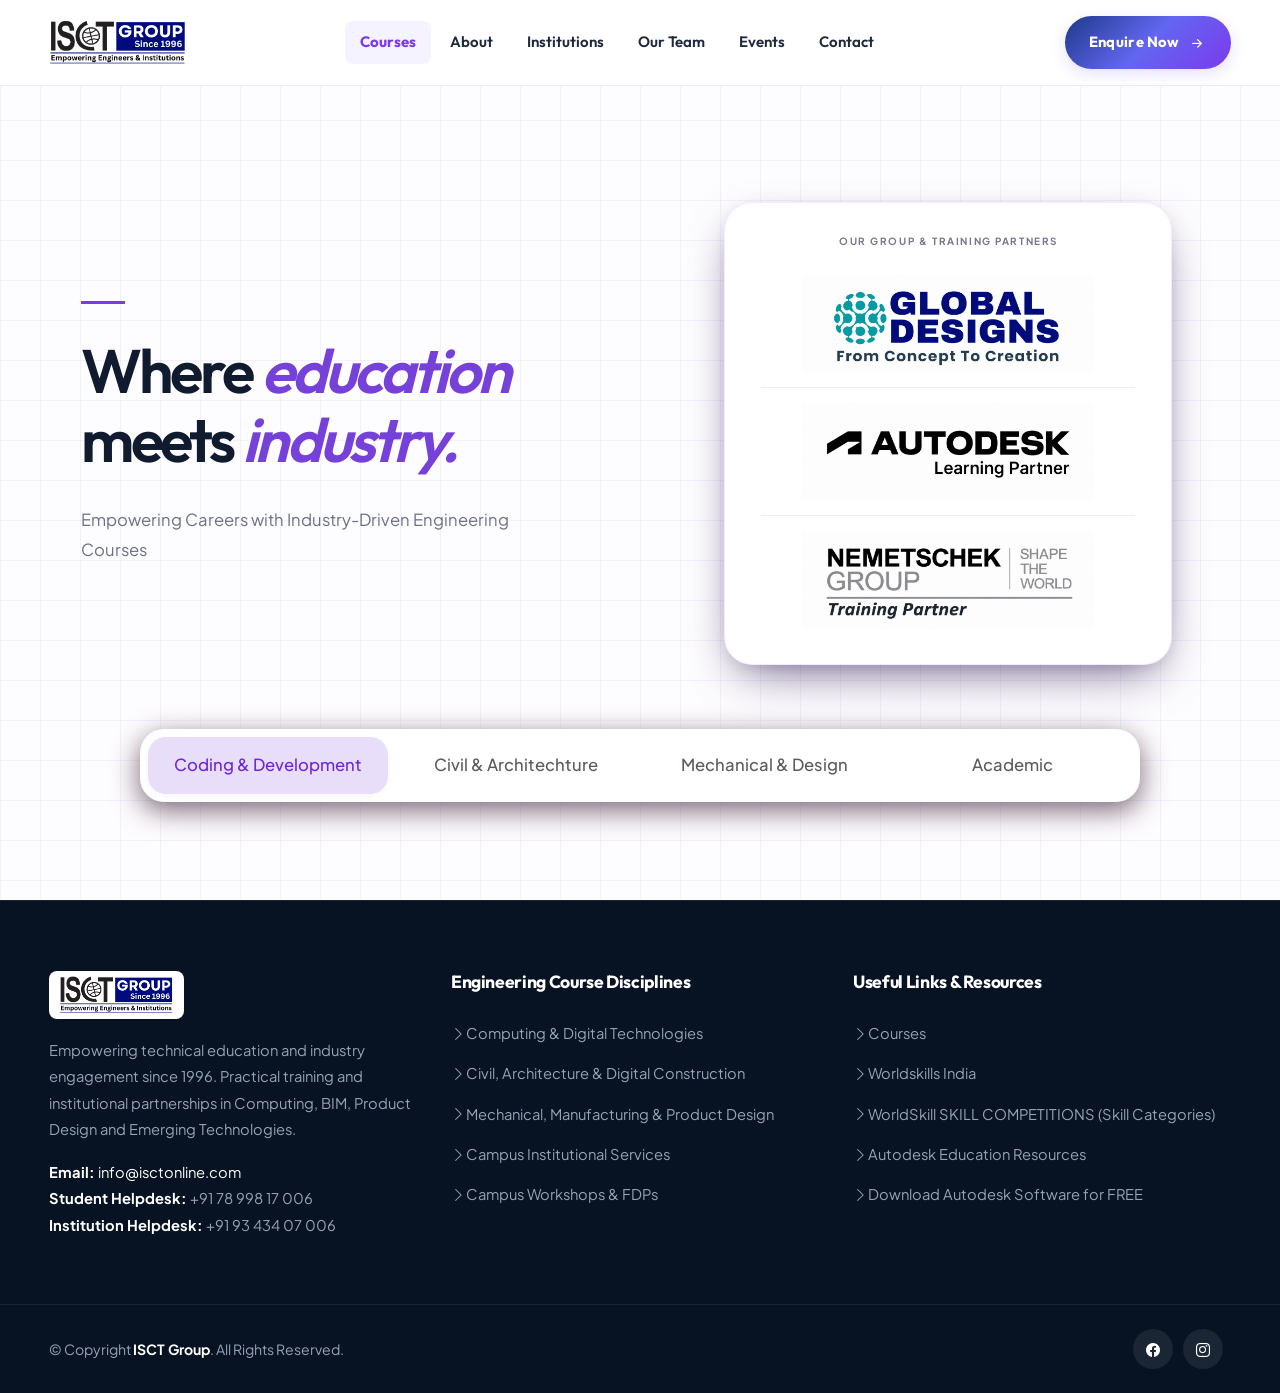
==== index.html @ 2b762a3f "Upload local ISCT website" ====
<!DOCTYPE html>
<html lang="en">
<head>
  <meta charset="utf-8">
  <meta name="viewport" content="width=device-width, initial-scale=1.0">
  <title>Engineering Courses &amp; Technical Training | ISCT Group</title>
  <link rel="canonical" href="https://www.isctonline.com/courses.html">
  <meta http-equiv="refresh" content="0; url=courses.html">
  <script>
    window.location.replace('courses.html' + window.location.search + window.location.hash);
  </script>
</head>
<body>
  <p><a href="courses.html">Continue to ISCT Group Courses</a></p>
</body>
</html>
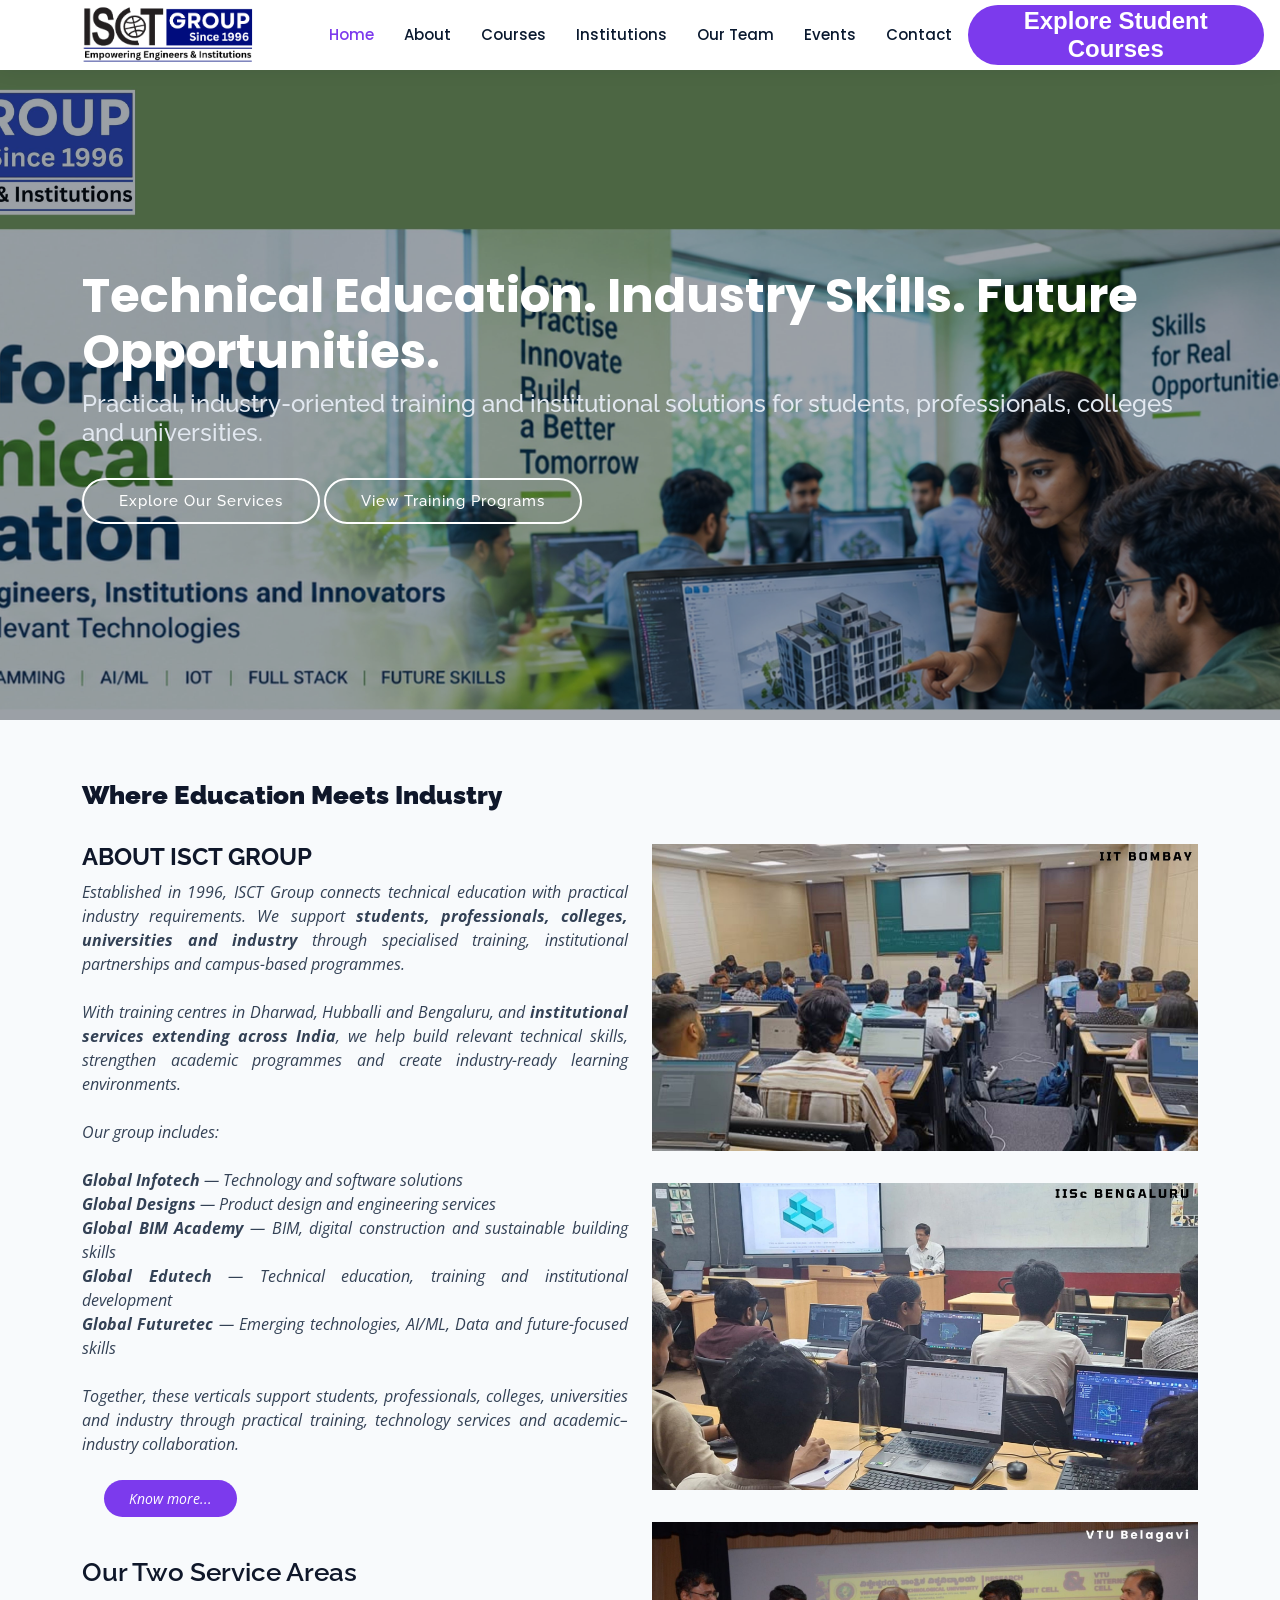
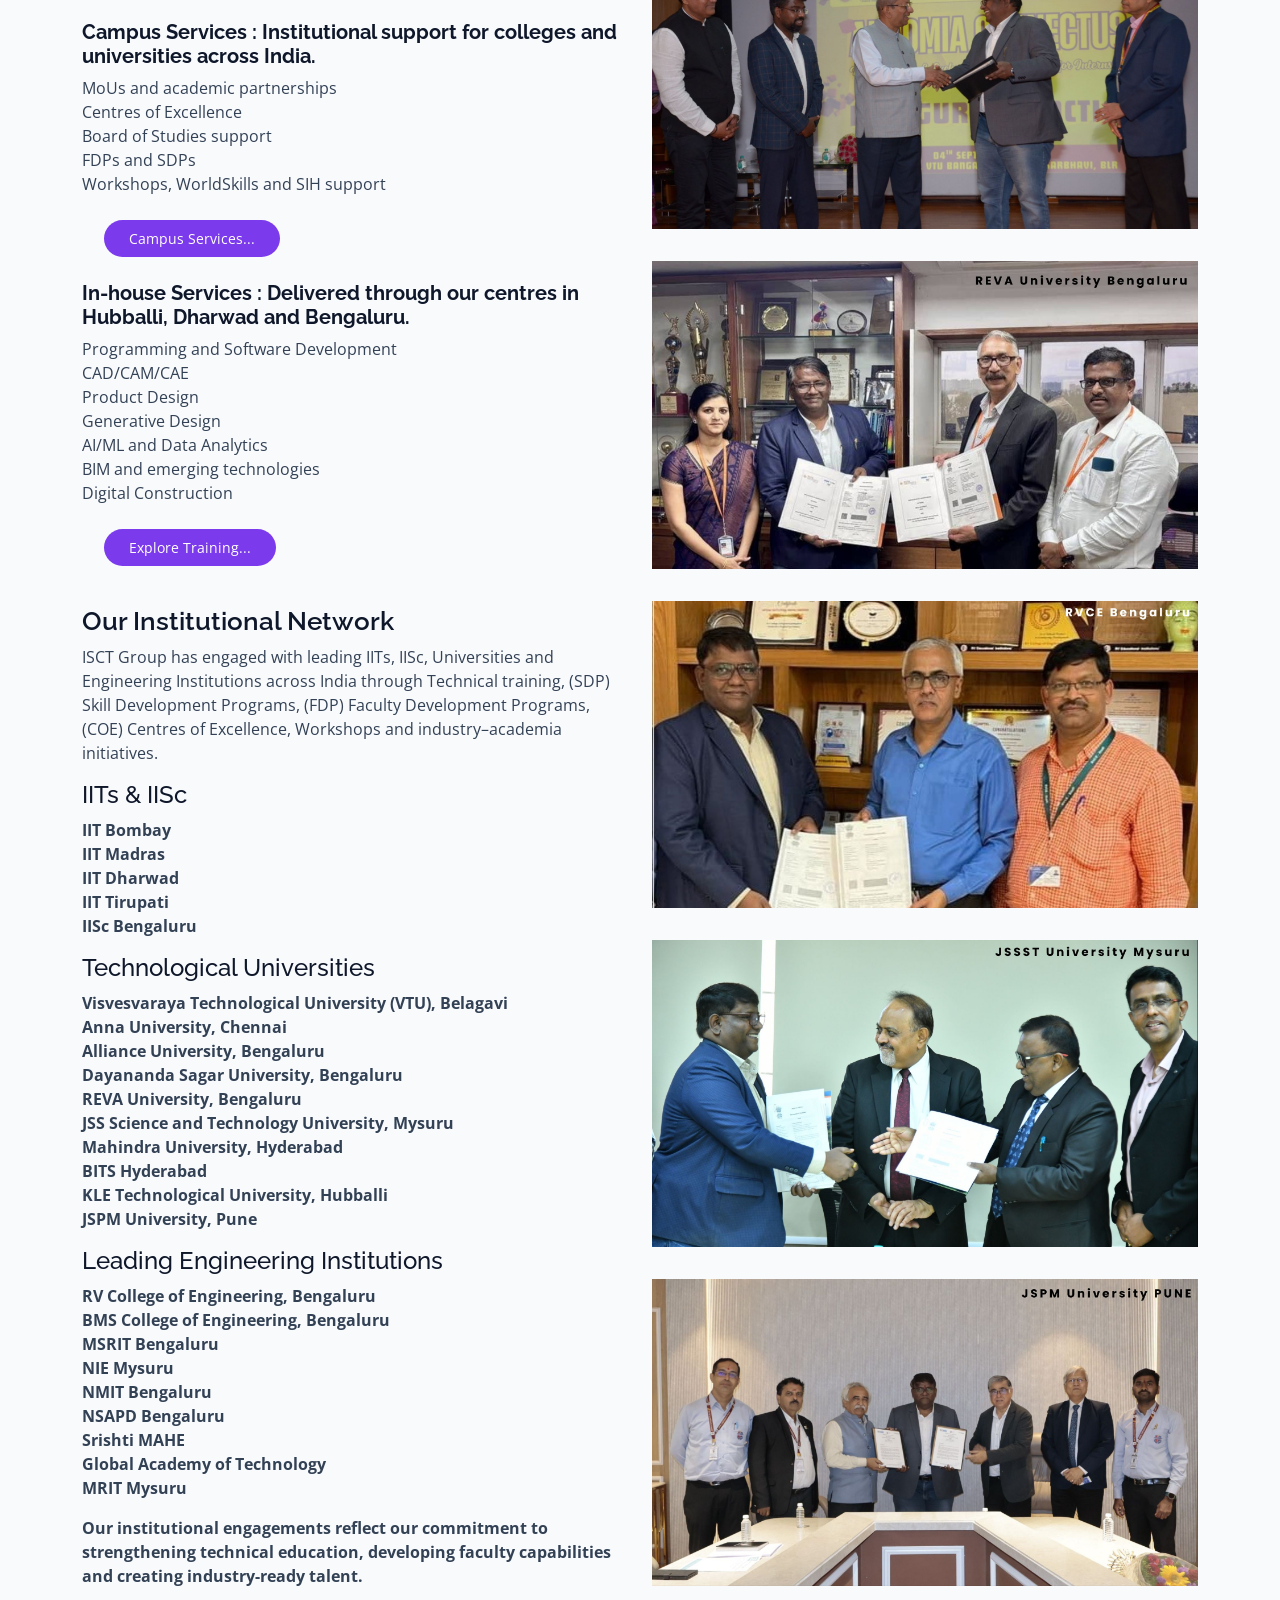
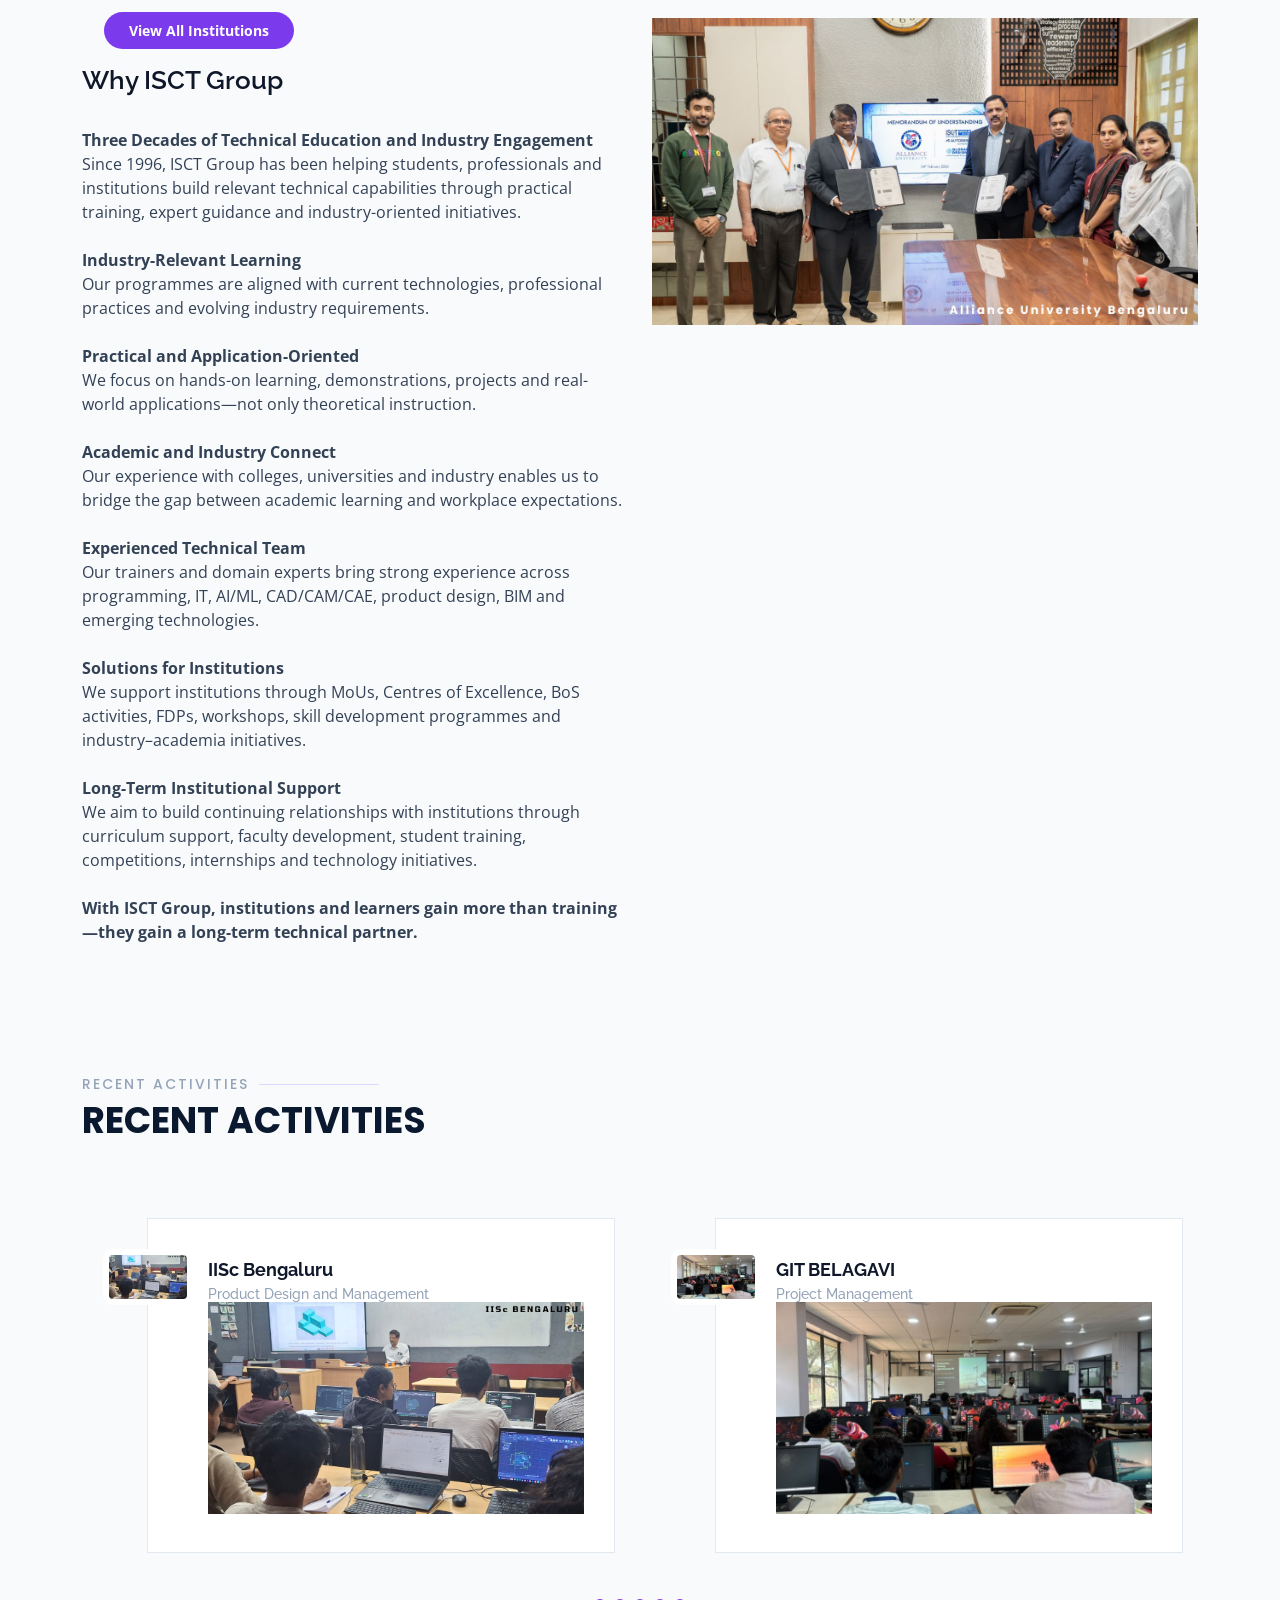
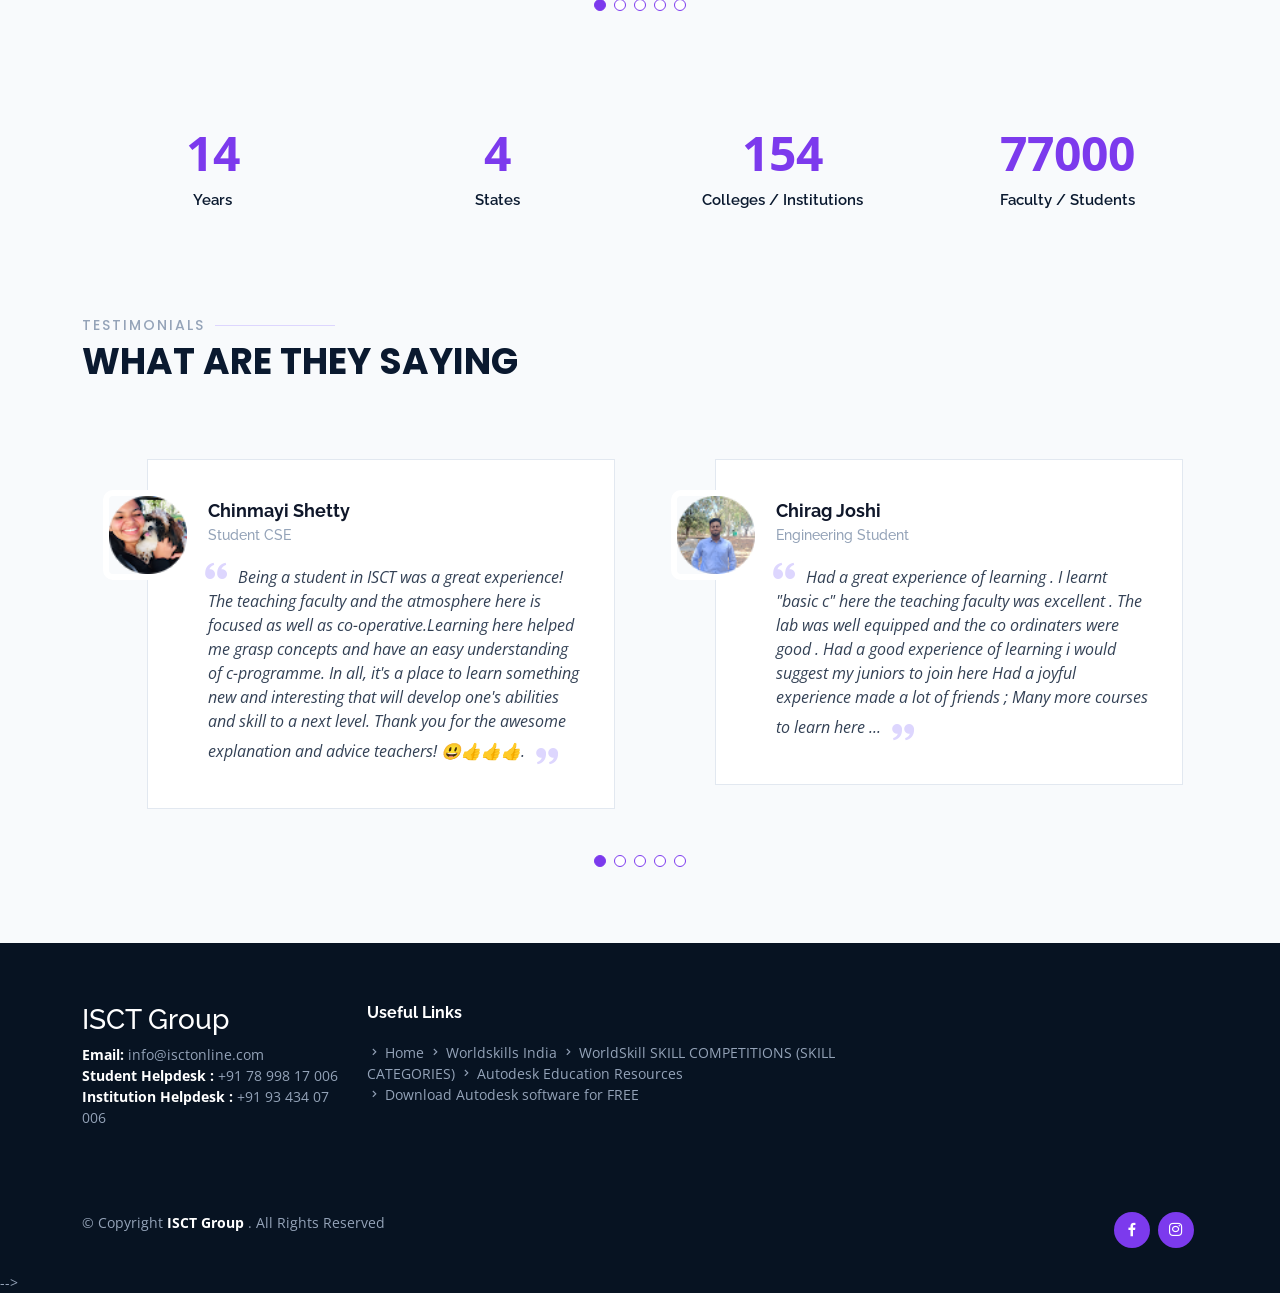
==== commit 6fb23f49: "Replace website with updated public_html contents" ====
--- a/index.html
+++ b/index.html
@@ -1,16 +1,635 @@
-<!DOCTYPE html>
-<html lang="en">
-<head>
-  <meta charset="utf-8">
-  <meta name="viewport" content="width=device-width, initial-scale=1.0">
-  <title>Engineering Courses &amp; Technical Training | ISCT Group</title>
-  <link rel="canonical" href="https://www.isctonline.com/courses.html">
-  <meta http-equiv="refresh" content="0; url=courses.html">
-  <script>
-    window.location.replace('courses.html' + window.location.search + window.location.hash);
-  </script>
-</head>
-<body>
-  <p><a href="courses.html">Continue to ISCT Group Courses</a></p>
-</body>
-</html>
+<!DOCTYPE html>
+<html lang="en">
+
+<head>
+  <meta charset="utf-8">
+  <meta content="width=device-width, initial-scale=1.0" name="viewport">
+
+<title>ISCT Group | Engineering Education, Training & Technology Since 1996</title>
+
+<meta name="description" content="ISCT Group, established in 1996, provides industry-oriented engineering education, technical training and institutional programs in Computing, BIM, Digital Construction, Product Design, Manufacturing and emerging technologies.">
+
+<meta name="keywords" content="ISCT Group, ISCT, engineering training, engineering education, technical training, engineering courses, professional training, CSE courses, programming courses, data analytics courses, civil engineering courses, BIM training, Revit training, digital construction, mechanical engineering courses, CAD training, product design, manufacturing, Autodesk training, AutoCAD training,C Programming training, C++ Training, Java training,AI/ML Training, Data Analytics training,Autodesk Autharised Training Center, Autodesk ATC, Autodesk AAP, Fusion training, engineering software training, faculty development, engineering college training, skill development, Centre of Excellence, academic industry collaboration">
+
+<meta name="author" content="ISCT Group">
+
+<meta name="robots" content="index, follow">
+
+<meta name="viewport" content="width=device-width, initial-scale=1.0">
+
+<link rel="canonical" href="https://www.isctonline.com/">
+
+<!-- Open Graph -->
+<meta property="og:title" content="ISCT Group | Engineering Education, Training & Technology Since 1996">
+
+<meta property="og:description" content="Industry-oriented engineering education, technical training and institutional programs connecting education, technology and industry since 1996.">
+
+<meta property="og:type" content="website">
+
+<meta property="og:url" content="https://www.isctonline.com/">
+
+<meta property="og:site_name" content="ISCT Group">
+
+<meta property="og:image" content="https://www.isctonline.com/images/og-image.jpg">
+
+<!-- Twitter -->
+<meta name="twitter:card" content="summary_large_image">
+
+<meta name="twitter:title" content="ISCT Group | Engineering Education, Training & Technology Since 1996">
+
+<meta name="twitter:description" content="Engineering education, technical training and institutional programs in Computing, BIM, Digital Construction, Product Design, Manufacturing and emerging technologies.">
+
+<meta name="twitter:image" content="https://www.isctonline.com/images/og-image.jpg">
+
+   <!-- Favicons -->
+  <link href="assets/img/favicon.png" rel="icon">
+  <link href="assets/img/apple-touch-icon.png" rel="apple-touch-icon">
+
+  <!-- Google Fonts -->
+  <link href="https://fonts.googleapis.com/css?family=Open+Sans:300,300i,400,400i,600,600i,700,700i|Raleway:300,300i,400,400i,500,500i,600,600i,700,700i|Poppins:300,300i,400,400i,500,500i,600,600i,700,700i" rel="stylesheet">
+
+  <!-- Vendor CSS Files -->
+  <link href="assets/vendor/animate.css/animate.min.css" rel="stylesheet">
+  <link href="assets/vendor/aos/aos.css" rel="stylesheet">
+  <link href="assets/vendor/bootstrap/css/bootstrap.min.css" rel="stylesheet">
+  <link href="assets/vendor/bootstrap-icons/bootstrap-icons.css" rel="stylesheet">
+  <link href="assets/vendor/boxicons/css/boxicons.min.css" rel="stylesheet">
+  <link href="assets/vendor/remixicon/remixicon.css" rel="stylesheet">
+  <link href="assets/vendor/swiper/swiper-bundle.min.css" rel="stylesheet">
+
+  <!-- Template Main CSS File -->
+  <link href="assets/css/style.css" rel="stylesheet">
+
+  <!-- =======================================================
+  * Template Name: Mentor
+  * Updated: May 30 2023 with Bootstrap v5.3.0
+  * Template URL: https://bootstrapmade.com/mentor-free-education-bootstrap-theme/
+  * Author: BootstrapMade.com
+  * License: https://bootstrapmade.com/license/
+  ======================================================== -->
+</head>
+
+<body>
+
+  <!-- ======= Header ======= -->
+  <header id="header" class="fixed-top">
+    <div class="container d-flex align-items-center">
+
+      <!-- <h1 class="logo me-auto"><a href="index.html">ISCT Group </a></h1> -->
+      <!-- Uncomment below if you prefer to use an image logo -->
+      <a href="index.html" class="logo me-auto"> <img src="assets/img/logo.png" alt="" class="img-fluid"></a>
+
+      <nav id="navbar" class="navbar order-last order-lg-0">
+        <ul>
+          <li><a class="active" href="index.html">Home</a></li>
+          <li><a href="about.html">About</a></li>
+          <li><a href="courses.html">Courses</a></li>
+          <li><a href="institutes.html">Institutions</a></li>
+          <li><a href="trainers.html">Our Team</a></li>
+          <li><a href="events.html">Events</a></li>
+      <!--      <li><a href="pricing.html">Pricing</a></li>
+
+          <li class="dropdown"><a href="#"><span>Drop Down</span> <i class="bi bi-chevron-down"></i></a>
+            <ul>
+            <li><a href="#">Drop Down 1</a></li>
+              <li class="dropdown"><a href="#"><span>Deep Drop Down</span> <i class="bi bi-chevron-right"></i></a>
+                <ul>
+                  <li><a href="#">Deep Drop Down 1</a></li>
+                  <li><a href="#">Deep Drop Down 2</a></li>
+                  <li><a href="#">Deep Drop Down 3</a></li>
+                  <li><a href="#">Deep Drop Down 4</a></li>
+                  <li><a href="#">Deep Drop Down 5</a></li>
+                </ul>
+              </li>
+              <li><a href="#">Drop Down 2</a></li>
+              <li><a href="#">Drop Down 3</a></li>
+              <li><a href="#">Drop Down 4</a></li>
+            </ul>
+          </li> -->
+          <li><a href="contact.html">Contact</a></li>
+        </ul>
+        <i class="bi bi-list mobile-nav-toggle"></i>
+      </nav><!-- .navbar -->
+
+      <a href="courses.html" class="get-started-btn">Explore Student Courses</a>
+
+    </div>
+  </header><!-- End Header -->
+
+  <!-- ======= Hero Section ======= -->
+  <section id="hero" class="d-flex justify-content-center align-items-center">
+    <div class="container position-relative" data-aos="zoom-in" data-aos-delay="100">
+      <h1>Technical Education. Industry Skills. Future Opportunities.</h1>
+      <h2>Practical, industry-oriented training and institutional solutions for students, professionals, colleges and universities.
+ </h2>
+      <a href="about.html" class="btn-get-started">Explore Our Services</a>
+     <a href="courses.html" class="btn-get-started">View Training Programs</a>
+
+    </div>
+  </section><!-- End Hero -->
+
+  <main id="main">
+
+    <!-- ======= About Section ======= -->
+    <section id="about" class="about">
+      <div class="container" data-aos="fade-up">
+
+        <div class="row">
+          <div class="col-lg-6 order-1 order-lg-2" data-aos="fade-left" data-aos-delay="100">
+	  
+<h5 align=Center> </h5><br>
+<h5 align=Center> </h5><br>
+
+         <img src="assets/img/iitbombay.jpg" class="img-fluid" alt=""> 
+<h5 align=Center> </h5><br>
+  
+	    <img src="assets/img/iiscb.jpg" class="img-fluid" alt="">
+<h5 align=Center> </h5><br>
+          
+	 <img src="assets/img/vtu.jpg" class="img-fluid" alt="">
+  	<h5 align=Center></h5><br>
+	
+	    <img src="assets/img/reva.jpg" class="img-fluid" alt="">
+            <h5 align=Center> </h5> <br>
+
+	 <img src="assets/img/rvce.jpg" class="img-fluid" alt="">
+  	<h5 align=Center></h5><br>
+
+              <img src="assets/img/jssstu.jpg" class="img-fluid" alt="">
+  	<h5 align=Center></h5><br>
+	
+                  <img src="assets/img/jspm.jpg" class="img-fluid" alt="">
+	<h5 align=Center></h5><br>
+
+  	<img src="assets/img/alliance.jpg" class="img-fluid" alt="">
+  	<h5 align=Center></h5><br>	
+    
+	  </div>
+       
+          <div class="col-lg-6 pt-4 pt-lg-0 order-2 order-lg-1 content">
+           <h3><B>Where Education Meets Industry </h3><br>
+
+<h4>ABOUT ISCT GROUP 
+</B></h4>
+            <p class="fst-italic" align=justify>
+   
+          Established in 1996, ISCT Group connects technical education with practical industry requirements. We support <b>students, professionals, colleges, universities and industry</b> through specialised training, institutional partnerships and campus-based programmes. <br><br>
+
+With training centres in Dharwad, Hubballi and Bengaluru, and <b> institutional services extending across India</b>, we help build relevant technical skills, strengthen academic programmes and create industry-ready learning environments.<br><br>
+
+Our group includes: <br><br>
+<b>Global Infotech</b> — Technology and software solutions<br>
+<b>Global Designs</b> — Product design and engineering services<br>
+<b>Global BIM Academy</b> — BIM, digital construction and sustainable building skills<br>
+<b>Global Edutech</b> — Technical education, training and institutional development<br>
+<b>Global Futuretec</b> — Emerging technologies, AI/ML, Data and future-focused skills<br>
+<br>
+Together, these verticals support students, professionals, colleges, universities and industry through practical training, technology services and academic–industry collaboration.<br> <br>
+
+<a href="about.html" class="get-started-btn">Know more...</a>
+<br><br>
+            </p>
+
+<p align=justify>
+<h3>Our Two Service Areas </h3> 
+<br>
+<h5> <b> Campus Services : Institutional support for colleges and universities across India.
+</h5></b>
+
+MoUs and academic partnerships
+<br>
+Centres of Excellence
+<br>
+Board of Studies support
+<br>
+FDPs and SDPs
+<br>
+Workshops, WorldSkills and SIH support
+<br> <br>
+<a href="about.html" class="get-started-btn">Campus Services... </a>
+<br>
+<br>
+<h5><b> In-house Services : Delivered through our centres in Hubballi, Dharwad and Bengaluru.
+</h5> </b>
+
+Programming and Software Development
+<br>
+CAD/CAM/CAE
+<br>
+Product Design
+<br>
+Generative Design
+<br>
+AI/ML and Data Analytics
+<br>
+BIM and emerging technologies
+<br>
+Digital Construction
+<br><br>
+<a href="courses.html" class="get-started-btn">Explore Training... </a>
+</b>
+<br>
+<br>
+</p>
+<p>
+
+<h3>Our Institutional Network</h3>
+ISCT Group has engaged with leading IITs, IISc, Universities and Engineering Institutions across India through Technical training, (SDP) Skill Development Programs, (FDP) Faculty Development Programs, (COE) Centres of Excellence, Workshops and industry–academia initiatives.
+</p>
+
+<b>
+  <div class="icon-box mt-4 mt-xl-0">
+                    <h4>IITs & IISc</h4>
+                    <p>IIT Bombay <br>
+		IIT Madras<br>
+		IIT Dharwad<br>
+		IIT Tirupati<br>
+		IISc Bengaluru<br>
+	   </p>
+                 </div>
+  	              <div class="icon-box mt-4 mt-xl-0">
+                     <h4>Technological Universities</h4>
+                    <p>Visvesvaraya Technological University (VTU), Belagavi <br>
+		Anna University, Chennai<br>
+		Alliance University, Bengaluru<br>
+		Dayananda Sagar University, Bengaluru<br>
+		REVA University, Bengaluru<br>
+		JSS Science and Technology University, Mysuru<br>
+		Mahindra University, Hyderabad<br>
+		BITS Hyderabad<br>
+		KLE Technological University, Hubballi<br>
+		JSPM University, Pune
+		<br></p>
+                  </div>
+
+   	                  <div class="icon-box mt-4 mt-xl-0">
+                      <h4>Leading Engineering Institutions</h4>
+                    <p> RV College of Engineering, Bengaluru<br>
+		BMS College of Engineering, Bengaluru<br>
+		MSRIT  Bengaluru<br>
+
+		NIE Mysuru<br>
+		NMIT Bengaluru<br>
+		NSAPD Bengaluru <br>
+		Srishti MAHE         <br>
+		Global Academy of Technology <br>
+		MRIT Mysuru <br>
+		</p>
+
+	<p>Our institutional engagements reflect our commitment to strengthening technical education, developing faculty capabilities and creating industry-ready talent. <br><br>
+ <a href="institutes.html" class="get-started-btn">View All Institutions</a>
+            </div>
+</b>
+</p>
+
+<h3>Why ISCT Group</h3>
+<p>
+<br>
+ <b>Three Decades of Technical Education and Industry Engagement </b> <br>
+Since 1996, ISCT Group has been helping students, professionals and institutions build relevant technical capabilities through practical training, expert guidance and industry-oriented initiatives.<br>
+
+<b><br>
+Industry-Relevant Learning<br>
+</b>
+Our programmes are aligned with current technologies, professional practices and evolving industry requirements.<br>
+
+<br><b>
+Practical and Application-Oriented<br>
+</b>
+We focus on hands-on learning, demonstrations, projects and real-world applications—not only theoretical instruction.<br>
+<b><br>
+Academic and Industry Connect<br>
+</b>
+
+Our experience with colleges, universities and industry enables us to bridge the gap between academic learning and workplace expectations.<br>
+<br>
+<b>Experienced Technical Team<br></b>
+
+Our trainers and domain experts bring strong experience across programming, IT, AI/ML, CAD/CAM/CAE, product design, BIM and emerging technologies.<br>
+<br>
+<b>Solutions for Institutions<br></b>
+
+We support institutions through MoUs, Centres of Excellence, BoS activities, FDPs, workshops, skill development programmes and industry–academia initiatives.<br>
+<br>
+<b>Long-Term Institutional Support<br></b>
+We aim to build continuing relationships with institutions through curriculum support, faculty development, student training, competitions, internships and technology initiatives.<br>
+
+<br>
+<b>With ISCT Group, institutions and learners gain more than training—they gain a long-term technical partner.<br></b>
+      
+              </p> </p>
+            </div>
+</b>
+
+
+          </div>
+        </div>
+    </div>
+    </section><!-- End About Section -->
+
+
+
+
+
+<!-- ======= Testimonials Section ======= -->
+    <section id="testimonials" class="testimonials">
+      <div class="container" data-aos="fade-up">
+
+        <div class="section-title">
+         <h2>Recent Activities</h2>
+         <p>Recent Activities</p>
+        </div>
+
+        <div class="testimonials-slider swiper" data-aos="fade-up" data-aos-delay="100">
+          <div class="swiper-wrapper">
+
+            <div class="swiper-slide">
+              <div class="testimonial-wrap">
+                <div class="testimonial-item">
+                  <img src="assets/img/iiscpd.jpg" class="testimonial-img" alt="">
+                  <h3>IISc Bengaluru</h3>
+                  <h4>Product Design and Management</h4>
+                        <img src="assets/img/iiscpd.jpg" class="img-fluid" alt="">
+<h5 align=Center> 
+              </div>
+              </div>
+            </div><!-- End testimonial item -->
+
+            <div class="swiper-slide">
+              <div class="testimonial-wrap">
+                <div class="testimonial-item">
+  <img src="assets/img/gitpm.jpg" class="testimonial-img" alt="">
+                  <h3>GIT BELAGAVI</h3>
+                  <h4>Project Management</h4>
+                        <img src="assets/img/gitpm.jpg" class="img-fluid" alt="">
+<h5 align=Center>                 </div>
+              </div>
+            </div><!-- End testimonial item -->
+
+            <div class="swiper-slide">
+              <div class="testimonial-wrap">
+                <div class="testimonial-item">
+<img src="assets/img/mahindra.jpg" class="testimonial-img" alt="">
+                  <h3>MAHINDRA UNIVERSITY HYDERABAD</h3>
+                  <h4>Product Design</h4>
+                        <img src="assets/img/mahindra.jpg" class="img-fluid" alt="">
+<h5 align=Center>                 </div>
+              </div>
+            </div><!-- End testimonial item -->
+
+            <div class="swiper-slide">
+              <div class="testimonial-wrap">
+                <div class="testimonial-item">
+                  <img src="assets/img/mritlogic.jpg" class="testimonial-img" alt="">
+                  <h3>MRIT MYSURU</h3>
+                  <h4>Problem Solving and Logic Building</h4>
+                        <img src="assets/img/mritlogic.jpg" class="img-fluid" alt="">
+<h5 align=Center> 
+                </div>
+              </div>
+            </div><!-- End testimonial item -->
+
+            <div class="swiper-slide">
+              <div class="testimonial-wrap">
+                <div class="testimonial-item">
+<img src="assets/img/mahe.jpg" class="testimonial-img" alt="">
+                  <h3>SRISHTI, MAHE BANGALURU</h3>
+                  <h4>Product Design</h4>
+                        <img src="assets/img/mahe.jpg" class="img-fluid" alt="">
+<h5 align=Center>                 </div>
+              </div>
+            </div><!-- End testimonial item -->
+
+          </div>
+          <div class="swiper-pagination"></div>
+        </div>
+
+      </div>
+    </section><!-- End Testimonials Section -->
+
+    <!-- ======= Counts Section ======= -->
+    <section id="counts" class="counts section-bg">
+      <div class="container">
+
+        <div class="row counters">
+
+          <div class="col-lg-3 col-6 text-center">
+            <span data-purecounter-start="0" data-purecounter-end="30" data-purecounter-duration="1"    	class="purecounter"></span>
+            	<p>Years</p>
+          </div>
+	
+
+          <div class="col-lg-3 col-6 text-center">
+            <span data-purecounter-start="0" data-purecounter-end="10" data-purecounter-duration="1"    	class="purecounter"></span>
+            	<p>States</p>
+          </div>
+	<div class="col-lg-3 col-6 text-center">
+            <span data-purecounter-start="0" data-purecounter-end="350" data-purecounter-duration="1" 	class="purecounter">  </span>
+            <p>Colleges / Institutions </p>
+          </div>
+          
+
+          <div class="col-lg-3 col-6 text-center">
+            <span data-purecounter-start="0" data-purecounter-end="175000" data-purecounter-duration="1" class="purecounter">
+</span> 
+  	
+            <p>Faculty / Students</p>
+          </div>
+
+        </div>
+
+      </div>
+    </section><!-- End Counts Section -->
+
+    
+
+
+ <!-- ======= Testimonials Section ======= -->
+    <section id="testimonials" class="testimonials">
+      <div class="container" data-aos="fade-up">
+
+        <div class="section-title">
+          <h2>Testimonials</h2>
+          <p>What are they saying</p>
+        </div>
+
+        <div class="testimonials-slider swiper" data-aos="fade-up" data-aos-delay="100">
+          <div class="swiper-wrapper">
+
+            <div class="swiper-slide">
+              <div class="testimonial-wrap">
+                <div class="testimonial-item">
+                  <img src="assets/img/testimonials/chi_she.png" class="testimonial-img" alt="">
+                  <h3>Chinmayi Shetty</h3>
+                  <h4>Student CSE</h4>
+                  <p>
+                    <i class="bx bxs-quote-alt-left quote-icon-left"></i>
+                    Being a student in ISCT was a great experience! The teaching faculty and the atmosphere here is focused as well as co-operative.Learning here helped me grasp concepts and have an easy understanding of c-programme. In all, it's a place to learn something new and interesting that will develop one's abilities and skill to a next level. Thank you for the awesome explanation and advice teachers! 😃👍👍👍.
+                    <i class="bx bxs-quote-alt-right quote-icon-right"></i>
+                  </p>
+                </div>
+              </div>
+            </div><!-- End testimonial item -->
+
+            <div class="swiper-slide">
+              <div class="testimonial-wrap">
+                <div class="testimonial-item">
+                  <img src="assets/img/testimonials/chi_jo.png" class="testimonial-img" alt="">
+                  <h3>Chirag Joshi</h3>
+                  <h4>Engineering Student</h4>
+                  <p>
+                    <i class="bx bxs-quote-alt-left quote-icon-left"></i>
+                    Had a great experience of learning . I learnt "basic c" here the teaching faculty was excellent . The lab was well equipped and the co ordinaters were good . Had a good experience of  learning i would suggest my juniors to join here
+
+Had a joyful experience made a lot of friends ;
+Many more courses to learn here ...
+                    <i class="bx bxs-quote-alt-right quote-icon-right"></i>
+                  </p>
+                </div>
+              </div>
+            </div><!-- End testimonial item -->
+
+            <div class="swiper-slide">
+              <div class="testimonial-wrap">
+                <div class="testimonial-item">
+                  <img src="assets/img/testimonials/bha_ro.png" class="testimonial-img" alt="">
+                  <h3>Bharat Ronad</h3>
+                  <h4>Civil Engineer</h4>
+                  <p>
+                    <i class="bx bxs-quote-alt-left quote-icon-left"></i>
+                    Well the teaching is excellent, I had taken revit arch course the teaching staff is very friendly and helpful, they have the latest version of softwares which keeps us updated, the way of approaching  the students is very good, incase if you don't have any previous knowledge about the course they tell it with detail. Thank you Rachana Mam for your wonderful teaching..
+                    <i class="bx bxs-quote-alt-right quote-icon-right"></i>
+                  </p>
+                </div>
+              </div>
+            </div><!-- End testimonial item -->
+
+            <div class="swiper-slide">
+              <div class="testimonial-wrap">
+                <div class="testimonial-item">
+                  <img src="assets/img/testimonials/vee_cha.png" class="testimonial-img" alt="">
+                  <h3>Veeresh Chandaragi</h3>
+                  <h4>Engineering Student</h4>
+                  <p>
+                    <i class="bx bxs-quote-alt-left quote-icon-left"></i>
+                    Wonderful educational hub. It was great experience through out the course. Teaching staff and faculty are very supportive and caring.
+Summerizing the things that was taught on previous day on the next day of training throughout the course.
+                    <i class="bx bxs-quote-alt-right quote-icon-right"></i>
+                  </p>
+                </div>
+              </div>
+            </div><!-- End testimonial item -->
+
+            <div class="swiper-slide">
+              <div class="testimonial-wrap">
+                <div class="testimonial-item">
+                  <img src="assets/img/testimonials/Vi_Ax.png" class="testimonial-img" alt="">
+                  <h3>Vinod Axaler</h3>
+                  <h4>Architect</h4>
+                  <p>
+                    <i class="bx bxs-quote-alt-left quote-icon-left"></i>
+                    I have joined ISCT dharwad for the  Revit course under the special scheme kept for the students during engineer's day. Believe me this institute will give you a platform which is most needed for all the engineering students and even for those who are already working ... Nice friendly environment in the institute and good support from faculties... 👍.
+                    <i class="bx bxs-quote-alt-right quote-icon-right"></i>
+                  </p>
+                </div>
+              </div>
+            </div><!-- End testimonial item -->
+
+          </div>
+          <div class="swiper-pagination"></div>
+        </div>
+
+      </div>
+    </section><!-- End Testimonials Section -->
+
+
+    
+     
+    
+  </main><!-- End #main -->
+
+  <!-- ======= Footer ======= -->
+  <footer id="footer">
+
+    <div class="footer-top">
+      <div class="container">
+        <div class="row">
+
+          <div class="col-lg-3 col-md-6 footer-contact">
+            <h3>ISCT Group</h3>
+              <strong>Email:</strong> info@isctonline.com<br>
+	      <strong>Student Helpdesk     :</strong> +91 78 998 17 006<br>
+              <strong>Institution Helpdesk :</strong> +91 93 434 07 006<br>
+              
+            </p>
+          </div>
+
+        <!--  <div class="col-lg-2 col-md-6 footer-links">
+ 	-->
+	<div class="col-lg-6 pt-4 pt-lg-0 order-2 order-lg-1 content">
+            <h4>Useful Links</h4>
+            
+              <i class="bx bx-chevron-right"></i> <a href="Index.html">Home</a>  
+		  <i class="bx bx-chevron-right"></i> <a href="https://www.worldskillsindia.co.in/" target="_blank">Worldskills India</a>
+              <i class="bx bx-chevron-right"></i> <a href="https://worldskills.org/skills/" target="_blank">WorldSkill SKILL COMPETITIONS (SKILL CATEGORIES)</a>
+              <i class="bx bx-chevron-right"></i> <a href="https://www.autodesk.com/education/home" target="_Blank">Autodesk Education Resources</a> <br>
+              <i class="bx bx-chevron-right"></i> <a href="https://www.autodesk.com/education/edu-software/overview" target="_Blank">Download Autodesk software for FREE</a>
+            
+          </div>
+  <!--
+          <div class="col-lg-3 col-md-6 footer-links">
+            <h4>Our Services</h4>
+            <ul>
+              <li><i class="bx bx-chevron-right"></i> <a href="#">Curriculum Design</a></li>
+              <li><i class="bx bx-chevron-right"></i> <a href="#">Faculty Training</a></li>
+              <li><i class="bx bx-chevron-right"></i> <a href="#">Student Training</a></li>
+              <li><i class="bx bx-chevron-right"></i> <a href="#">Design Competetions</a></li>
+              <li><i class="bx bx-chevron-right"></i> <a href="#">Center of Excellence</a></li>
+            </ul>
+          </div>
+
+          <div class="col-lg-4 col-md-6 footer-newsletter">
+            <h4>Join Our Newsletter</h4>
+            <p>Want know more about latest technologies and Workshops and Training programs conducted </p>
+            <form action="" method="post">
+              <input type="email" name="info@isctonline.com"><input type="submit" value="Subscribe">
+            </form>
+          </div>
+-->
+        </div>
+      </div>
+    </div>
+
+    <div class="container d-md-flex py-4">
+
+      <div class="me-md-auto text-center text-md-start">
+        <div class="copyright">
+          &copy; Copyright <strong><span>ISCT Group </span></strong>. All Rights Reserved
+        </div>
+     </div>
+      <div class="social-links text-center text-md-right pt-3 pt-md-0">
+     <!--   <a href="#" class="twitter"><i class="bx bxl-twitter"></i></a> -->
+        <a href="https://www.facebook.com/profile.php?id=100063684320296" class="facebook"><i class="bx bxl-facebook"></i></a>
+        <a href="https://www.instagram.com/isct_dwd/" class="instagram"><i class="bx bxl-instagram"></i></a>
+     <!--   <a href="#" class="google-plus"><i class="bx bxl-skype"></i></a>-->
+     <!--   <a href="#" class="linkedin"><i class="bx bxl-linkedin"></i></a>-->
+      </div>
+    </div>-->
+  </footer><!-- End Footer -->
+
+  <div id="preloader"></div>
+  <a href="#" class="back-to-top d-flex align-items-center justify-content-center"><i class="bi bi-arrow-up-short"></i></a>
+
+  <!-- Vendor JS Files -->
+  <script src="assets/vendor/purecounter/purecounter_vanilla.js"></script>
+  <script src="assets/vendor/aos/aos.js"></script>
+  <script src="assets/vendor/bootstrap/js/bootstrap.bundle.min.js"></script>
+  <script src="assets/vendor/swiper/swiper-bundle.min.js"></script>
+  <script src="assets/vendor/php-email-form/validate.js"></script>
+
+  <!-- Template Main JS File -->
+  <script src="assets/js/main.js"></script>
+
+</body>
+
+</html>
--- a/assets/css/style.css
+++ b/assets/css/style.css
@@ -0,0 +1,1713 @@
+/**
+* Template Name: Mentor
+* Updated: Sep 18 2023 with Bootstrap v5.3.2
+* Template URL: https://bootstrapmade.com/mentor-free-education-bootstrap-theme/
+* Author: BootstrapMade.com
+* License: https://bootstrapmade.com/license/
+*/
+
+/*--------------------------------------------------------------
+# General
+--------------------------------------------------------------*/
+body {
+  font-family: "Open Sans", sans-serif;
+  color: #334155;
+}
+
+a {
+  color: #7c3aed;
+  text-decoration: none;
+}
+
+a:hover {
+  color: #1e3a8a;
+  text-decoration: none;
+}
+
+h1,
+h2,
+h3,
+h4,
+h5,
+h6 {
+  font-family: "Raleway", sans-serif;
+}
+
+/*--------------------------------------------------------------
+# Back to top button
+--------------------------------------------------------------*/
+.back-to-top {
+  position: fixed;
+  visibility: hidden;
+  opacity: 0;
+  right: 15px;
+  bottom: 15px;
+  z-index: 996;
+  background: #7c3aed;
+  width: 40px;
+  height: 40px;
+  border-radius: 50px;
+  transition: all 0.4s;
+}
+
+.back-to-top i {
+  font-size: 28px;
+  color: #fff;
+  line-height: 0;
+}
+
+.back-to-top:hover {
+  background: #6d28d9;
+  color: #fff;
+}
+
+.back-to-top.active {
+  visibility: visible;
+  opacity: 1;
+}
+
+/*--------------------------------------------------------------
+# Preloader
+--------------------------------------------------------------*/
+#preloader {
+  position: fixed;
+  top: 0;
+  left: 0;
+  right: 0;
+  bottom: 0;
+  z-index: 9999;
+  overflow: hidden;
+  background: #fff;
+}
+
+#preloader:before {
+  content: "";
+  position: fixed;
+  top: calc(50% - 30px);
+  left: calc(50% - 30px);
+  border: 6px solid #7c3aed;
+  border-top-color: #fff;
+  border-bottom-color: #fff;
+  border-radius: 50%;
+  width: 60px;
+  height: 60px;
+  animation: animate-preloader 1s linear infinite;
+}
+
+@keyframes animate-preloader {
+  0% {
+    transform: rotate(0deg);
+  }
+
+  100% {
+    transform: rotate(360deg);
+  }
+}
+
+/*--------------------------------------------------------------
+# Disable aos animation delay on mobile devices
+--------------------------------------------------------------*/
+@media screen and (max-width: 768px) {
+  [data-aos-delay] {
+    transition-delay: 0 !important;
+  }
+}
+
+/*--------------------------------------------------------------
+# Header
+--------------------------------------------------------------*/
+#header {
+  background: #fff;
+  transition: all 0.5s;
+  z-index: 997;
+  padding: 5px 0;
+  box-shadow: 0px 0 18px rgba(15, 23, 42, 0.08);
+}
+
+#header .logo {
+  font-size: 30px;
+  margin: 00;
+  padding: 0;
+  line-height: 1;
+  font-weight: 600;
+  letter-spacing: 1px;
+  text-transform: uppercase;
+  font-family: "Poppins", sans-serif;
+}
+
+#header .logo a {
+  color: #7c3aed;
+}
+
+#header .logo img {
+  max-height: 60px;
+}
+
+#header > .container > .get-started-btn {
+  display: flex;
+  align-self: center;
+  align-items: center;
+  justify-content: center;
+  height: 60px;
+  /* Grow within the existing header space without making the bar taller. */
+  margin-block: -3px;
+  padding: 0 20px;
+  font-family: Arial, sans-serif;
+  font-size: 24px;
+  font-weight: 700;
+  line-height: 1.15;
+  text-align: center;
+  white-space: normal;
+  animation: student-course-glow 2.4s ease-out infinite;
+}
+
+@media (max-width: 1199px) {
+  #header > .container > .get-started-btn {
+    font-size: 16px;
+  }
+}
+
+@media (max-width: 768px) {
+  #header > .container > .get-started-btn {
+    padding-inline: 12px;
+  }
+}
+
+@media (min-width: 992px) {
+  #header > .container {
+    --header-content-width: 960px;
+    --header-edge-gap: max(12px, calc((100vw - var(--header-content-width)) / 2 + 12px));
+    display: grid !important;
+    grid-template-columns: minmax(0, 1fr) auto minmax(0, 1fr);
+  }
+
+  #header .navbar {
+    justify-self: center;
+  }
+
+  #header .navbar > ul > li:first-child > a {
+    padding-left: 0;
+  }
+
+  #header > .container > .get-started-btn {
+    justify-self: center;
+    margin-left: 0;
+    width: max-content;
+    min-width: calc((100% + var(--header-edge-gap)) / 2);
+    max-width: calc(100% + var(--header-edge-gap) - 32px);
+    /* Center between the last page link and the viewport's right edge. */
+    transform: translateX(calc(var(--header-edge-gap) / 2));
+  }
+}
+
+@media (min-width: 1200px) {
+  #header > .container {
+    --header-content-width: 1140px;
+  }
+}
+
+@media (min-width: 1400px) {
+  #header > .container {
+    --header-content-width: 1320px;
+  }
+}
+
+@keyframes student-course-glow {
+  0% {
+    box-shadow: 0 0 0 0 rgba(124, 58, 237, 0.5), 0 0 14px rgba(124, 58, 237, 0.3);
+  }
+  75%, 100% {
+    box-shadow: 0 0 12px 24px rgba(124, 58, 237, 0), 0 0 14px rgba(124, 58, 237, 0.3);
+  }
+}
+
+@media (prefers-reduced-motion: reduce) {
+  #header > .container > .get-started-btn {
+    animation: none;
+    box-shadow: 0 0 14px rgba(124, 58, 237, 0.3);
+  }
+}
+
+/**
+* Get Startet Button 
+*/
+.get-started-btn {
+  margin-left: 22px;
+  background: #7c3aed;
+  color: #fff;
+  border-radius: 50px;
+  padding: 8px 25px;
+  white-space: nowrap;
+  transition: 0.3s;
+  font-size: 14px;
+  display: inline-block;
+}
+
+.get-started-btn:hover {
+  background: #6d28d9;
+  color: #fff;
+}
+
+@media (max-width: 768px) {
+  .get-started-btn {
+    margin: 0 15px 0 0;
+    padding: 6px 18px;
+  }
+}
+
+/*--------------------------------------------------------------
+# Navigation Menu
+--------------------------------------------------------------*/
+/**
+* Desktop Navigation 
+*/
+.navbar {
+  padding: 0;
+}
+
+.navbar ul {
+  margin: 0;
+  padding: 0;
+  display: flex;
+  list-style: none;
+  align-items: center;
+}
+
+.navbar li {
+  position: relative;
+}
+
+.navbar a,
+.navbar a:focus {
+  display: flex;
+  align-items: center;
+  justify-content: space-between;
+  padding: 10px 0 10px 30px;
+  font-family: "Poppins", sans-serif;
+  font-size: 15px;
+  font-weight: 500;
+  color: #0a192f;
+  white-space: nowrap;
+  transition: 0.3s;
+}
+
+.navbar a i,
+.navbar a:focus i {
+  font-size: 12px;
+  line-height: 0;
+  margin-left: 5px;
+}
+
+.navbar a:hover,
+.navbar .active,
+.navbar .active:focus,
+.navbar li:hover>a {
+  color: #7c3aed;
+}
+
+.navbar .dropdown ul {
+  display: block;
+  position: absolute;
+  left: 30px;
+  top: calc(100% + 30px);
+  margin: 0;
+  padding: 10px 0;
+  z-index: 99;
+  opacity: 0;
+  visibility: hidden;
+  background: #fff;
+  box-shadow: 0px 0px 30px rgba(15, 23, 42, 0.25);
+  transition: 0.3s;
+  border-radius: 4px;
+}
+
+.navbar .dropdown ul li {
+  min-width: 200px;
+}
+
+.navbar .dropdown ul a {
+  padding: 10px 20px;
+  font-size: 14px;
+  text-transform: none;
+  font-weight: 500;
+}
+
+.navbar .dropdown ul a i {
+  font-size: 12px;
+}
+
+.navbar .dropdown ul a:hover,
+.navbar .dropdown ul .active:hover,
+.navbar .dropdown ul li:hover>a {
+  color: #7c3aed;
+}
+
+.navbar .dropdown:hover>ul {
+  opacity: 1;
+  top: 100%;
+  visibility: visible;
+}
+
+.navbar .dropdown .dropdown ul {
+  top: 0;
+  left: calc(100% - 30px);
+  visibility: hidden;
+}
+
+.navbar .dropdown .dropdown:hover>ul {
+  opacity: 1;
+  top: 0;
+  left: 100%;
+  visibility: visible;
+}
+
+@media (max-width: 1366px) {
+  .navbar .dropdown .dropdown ul {
+    left: -90%;
+  }
+
+  .navbar .dropdown .dropdown:hover>ul {
+    left: -100%;
+  }
+}
+
+/**
+* Mobile Navigation 
+*/
+.mobile-nav-toggle {
+  color: #0a192f;
+  font-size: 28px;
+  cursor: pointer;
+  display: none;
+  line-height: 0;
+  transition: 0.5s;
+}
+
+.mobile-nav-toggle.bi-x {
+  color: #fff;
+}
+
+@media (max-width: 991px) {
+  .mobile-nav-toggle {
+    display: block;
+  }
+
+  .navbar ul {
+    display: none;
+  }
+}
+
+.navbar-mobile {
+  position: fixed;
+  overflow: hidden;
+  top: 0;
+  right: 0;
+  left: 0;
+  bottom: 0;
+  background: rgba(7, 19, 34, 0.9);
+  transition: 0.3s;
+  z-index: 999;
+}
+
+.navbar-mobile .mobile-nav-toggle {
+  position: absolute;
+  top: 15px;
+  right: 15px;
+}
+
+.navbar-mobile ul {
+  display: block;
+  position: absolute;
+  top: 55px;
+  right: 15px;
+  bottom: 15px;
+  left: 15px;
+  padding: 10px 0;
+  border-radius: 6px;
+  background-color: #fff;
+  overflow-y: auto;
+  transition: 0.3s;
+}
+
+.navbar-mobile a,
+.navbar-mobile a:focus {
+  padding: 10px 20px;
+  font-size: 15px;
+  color: #0a192f;
+}
+
+.navbar-mobile a:hover,
+.navbar-mobile .active,
+.navbar-mobile li:hover>a {
+  color: #7c3aed;
+}
+
+.navbar-mobile .getstarted,
+.navbar-mobile .getstarted:focus {
+  margin: 15px;
+}
+
+.navbar-mobile .dropdown ul {
+  position: static;
+  display: none;
+  margin: 10px 20px;
+  padding: 10px 0;
+  z-index: 99;
+  opacity: 1;
+  visibility: visible;
+  background: #fff;
+  box-shadow: 0px 0px 30px rgba(15, 23, 42, 0.25);
+}
+
+.navbar-mobile .dropdown ul li {
+  min-width: 200px;
+}
+
+.navbar-mobile .dropdown ul a {
+  padding: 10px 20px;
+}
+
+.navbar-mobile .dropdown ul a i {
+  font-size: 12px;
+}
+
+.navbar-mobile .dropdown ul a:hover,
+.navbar-mobile .dropdown ul .active:hover,
+.navbar-mobile .dropdown ul li:hover>a {
+  color: #7c3aed;
+}
+
+.navbar-mobile .dropdown>.dropdown-active {
+  display: block;
+}
+
+/*--------------------------------------------------------------
+# Hero Section
+--------------------------------------------------------------*/
+#hero {
+  width: 100%;
+  height: 80vh;
+  background: url("../img/Hero-bg.jpg") top center;
+  background-size: cover;
+  position: relative;
+}
+
+#hero:before {
+  content: "";
+  background: rgba(7, 19, 34, 0.4);
+  position: absolute;
+  bottom: 0;
+  top: 0;
+  left: 0;
+  right: 0;
+}
+
+#hero .container {
+  padding-top: 72px;
+}
+
+@media (max-width: 992px) {
+  #hero .container {
+    padding-top: 62px;
+  }
+}
+
+#hero h1 {
+  margin: 0;
+  font-size: 48px;
+  font-weight: 700;
+  line-height: 56px;
+  color: #fff;
+  font-family: "Poppins", sans-serif;
+}
+
+#hero h2 {
+  color: #e2e8f0;
+  margin: 10px 0 0 0;
+  font-size: 24px;
+}
+
+#hero .btn-get-started {
+  font-family: "Raleway", sans-serif;
+  font-weight: 500;
+  font-size: 15px;
+  letter-spacing: 1px;
+  display: inline-block;
+  padding: 10px 35px;
+  border-radius: 50px;
+  transition: 0.5s;
+  margin-top: 30px;
+  border: 2px solid #fff;
+  color: #fff;
+}
+
+#hero .btn-get-started:hover {
+  background: #7c3aed;
+  border: 2px solid #7c3aed;
+}
+
+@media (min-width: 1024px) {
+  #hero {
+    background-attachment: fixed;
+  }
+}
+
+@media (max-width: 768px) {
+  #hero {
+    height: 100vh;
+  }
+
+  #hero h1 {
+    font-size: 28px;
+    line-height: 36px;
+  }
+
+  #hero h2 {
+    font-size: 18px;
+    line-height: 24px;
+  }
+}
+
+/*--------------------------------------------------------------
+# Sections General
+--------------------------------------------------------------*/
+section {
+  padding: 60px 0;
+  overflow: hidden;
+}
+
+.section-bg {
+  background-color: #f8fafc;
+}
+
+.section-title {
+  padding-bottom: 40px;
+}
+
+.section-title h2 {
+  font-size: 14px;
+  font-weight: 500;
+  padding: 0;
+  line-height: 1px;
+  margin: 0 0 5px 0;
+  letter-spacing: 2px;
+  text-transform: uppercase;
+  color: #94a3b8;
+  font-family: "Poppins", sans-serif;
+}
+
+.section-title h2::after {
+  content: "";
+  width: 120px;
+  height: 1px;
+  display: inline-block;
+  background: #ddd6fe;
+  margin: 4px 10px;
+}
+
+.section-title p {
+  margin: 0;
+  margin: 0;
+  font-size: 36px;
+  font-weight: 700;
+  text-transform: uppercase;
+  font-family: "Poppins", sans-serif;
+  color: #0a192f;
+}
+
+.breadcrumbs {
+  margin-top: 73px;
+  text-align: center;
+  background: #7c3aed;
+  padding: 30px 0;
+  color: #fff;
+}
+
+@media (max-width: 992px) {
+  .breadcrumbs {
+    margin-top: 63px;
+  }
+}
+
+.breadcrumbs h2 {
+  font-size: 32px;
+  font-weight: 500;
+}
+
+.breadcrumbs p {
+  font-size: 14px;
+  margin-bottom: 0;
+}
+
+/*--------------------------------------------------------------
+# About
+--------------------------------------------------------------*/
+.about .content h3 {
+  font-weight: 600;
+  font-size: 26px;
+}
+
+.about .content ul {
+  list-style: none;
+  padding: 0;
+}
+
+.about .content ul li {
+  padding-bottom: 10px;
+}
+
+.about .content ul i {
+  font-size: 20px;
+  padding-right: 4px;
+  color: #7c3aed;
+}
+
+.about .content .learn-more-btn {
+  background: #7c3aed;
+  color: #fff;
+  border-radius: 50px;
+  padding: 8px 25px 9px 25px;
+  white-space: nowrap;
+  transition: 0.3s;
+  font-size: 14px;
+  display: inline-block;
+}
+
+.about .content .learn-more-btn:hover {
+  background: #6d28d9;
+  color: #fff;
+}
+
+@media (max-width: 768px) {
+  .about .content .learn-more-btn {
+    margin: 0 48px 0 0;
+    padding: 6px 18px;
+  }
+}
+
+/*--------------------------------------------------------------
+# Counts
+--------------------------------------------------------------*/
+.counts {
+  padding: 30px 0;
+}
+
+.counts .counters span {
+  font-size: 48px;
+  display: block;
+  color: #7c3aed;
+  font-weight: 700;
+}
+
+.counts .counters p {
+  padding: 0;
+  margin: 0 0 20px 0;
+  font-family: "Raleway", sans-serif;
+  font-size: 15px;
+  font-weight: 600;
+  color: #0a192f;
+}
+
+/*--------------------------------------------------------------
+# Why Us
+--------------------------------------------------------------*/
+.why-us .content {
+  padding: 30px;
+  background: #7c3aed;
+  border-radius: 4px;
+  color: #fff;
+}
+
+.why-us .content h3 {
+  font-weight: 700;
+  font-size: 34px;
+  margin-bottom: 30px;
+}
+
+.why-us .content p {
+  margin-bottom: 30px;
+}
+
+.why-us .content .more-btn {
+  display: inline-block;
+  background: rgba(255, 255, 255, 0.2);
+  padding: 6px 30px 8px 30px;
+  color: #fff;
+  border-radius: 50px;
+  transition: all ease-in-out 0.4s;
+}
+
+.why-us .content .more-btn i {
+  font-size: 14px;
+}
+
+.why-us .content .more-btn:hover {
+  color: #7c3aed;
+  background: #fff;
+}
+
+.why-us .icon-boxes .icon-box {
+  text-align: center;
+  background: #fff;
+  padding: 40px 30px;
+  width: 100%;
+  border: 1px solid #e2e8f0;
+}
+
+.why-us .icon-boxes .icon-box i {
+  font-size: 32px;
+  padding: 18px;
+  color: #7c3aed;
+  margin-bottom: 30px;
+  background: #f5f3ff;
+  border-radius: 50px;
+}
+
+.why-us .icon-boxes .icon-box h4 {
+  font-size: 20px;
+  font-weight: 700;
+  margin: 0 0 30px 0;
+}
+
+.why-us .icon-boxes .icon-box p {
+  font-size: 15px;
+  color: #64748b;
+}
+
+/*--------------------------------------------------------------
+# Features
+--------------------------------------------------------------*/
+.features {
+  padding-top: 0px;
+}
+
+.features .icon-box {
+  display: flex;
+  align-items: center;
+  padding: 20px;
+  transition: 0.3s;
+  border: 1px solid #e2e8f0;
+}
+
+.features .icon-box i {
+  font-size: 32px;
+  padding-right: 10px;
+  line-height: 1;
+}
+
+.features .icon-box h3 {
+  font-weight: 700;
+  margin: 0;
+  padding: 0;
+  line-height: 1;
+  font-size: 16px;
+}
+
+.features .icon-box h3 a {
+  color: #0a192f;
+  transition: 0.3s;
+}
+
+.features .icon-box:hover {
+  border-color: #7c3aed;
+}
+
+.features .icon-box:hover h3 a {
+  color: #7c3aed;
+}
+
+/*--------------------------------------------------------------
+# Courses
+--------------------------------------------------------------*/
+.courses .course-item {
+  border-radius: 5px;
+  border: 1px solid #e2e8f0;
+}
+
+.courses .course-content {
+  padding: 15px;
+}
+
+.courses .course-content h3 {
+  font-weight: 700;
+  font-size: 20px;
+}
+
+.courses .course-content h3 a {
+  color: #0a192f;
+  transition: 0.3s;
+}
+
+.courses .course-content h3 a:hover {
+  color: #7c3aed;
+}
+
+.courses .course-content p {
+  font-size: 14px;
+  color: #64748b;
+}
+
+.courses .course-content h4 {
+  font-size: 14px;
+  background: #7c3aed;
+  padding: 7px 14px;
+  color: #fff;
+  margin: 0;
+}
+
+.courses .course-content .price {
+  margin: 0;
+  font-weight: 700;
+  font-size: 18px;
+  color: #0a192f;
+}
+
+.courses .trainer {
+  padding-top: 15px;
+  border-top: 1px solid #e2e8f0;
+}
+
+.courses .trainer .trainer-profile img {
+  max-width: 50px;
+  border-radius: 50px;
+}
+
+.courses .trainer .trainer-profile span {
+  padding-left: 10px;
+  font-weight: 600;
+  font-size: 16px;
+  color: #334155;
+}
+
+.courses .trainer .trainer-rank {
+  font-size: 18px;
+  color: #64748b;
+}
+
+/*--------------------------------------------------------------
+# Trainers
+--------------------------------------------------------------*/
+.trainers .member {
+  text-align: center;
+  margin-bottom: 20px;
+  background: #fff;
+  border: 1px solid #e2e8f0;
+}
+
+.trainers .member img {
+  margin: -1px -1px 30px -1px;
+}
+
+.trainers .member .member-content {
+  padding: 0 20px 30px 20px;
+}
+
+.trainers .member h4 {
+  font-weight: 700;
+  margin-bottom: 2px;
+  font-size: 18px;
+}
+
+.trainers .member span {
+  font-style: italic;
+  display: block;
+  font-size: 13px;
+}
+
+.trainers .member p {
+  padding-top: 10px;
+  font-size: 14px;
+  font-style: italic;
+  color: #94a3b8;
+}
+
+.trainers .member .social {
+  margin-top: 15px;
+}
+
+.trainers .member .social a {
+  color: #94a3b8;
+  transition: 0.3s;
+}
+
+.trainers .member .social a:hover {
+  color: #7c3aed;
+}
+
+.trainers .member .social i {
+  font-size: 18px;
+  margin: 0 2px;
+}
+
+/*--------------------------------------------------------------
+# Testimonials
+--------------------------------------------------------------*/
+.testimonials .testimonial-wrap {
+  padding-left: 50px;
+}
+
+.testimonials .testimonials-carousel,
+.testimonials .testimonials-slider {
+  overflow: hidden;
+}
+
+.testimonials .testimonial-item {
+  box-sizing: content-box;
+  padding: 30px 30px 30px 60px;
+  margin: 30px 15px;
+  min-height: 200px;
+  border: 1px solid #e2e8f0;
+  position: relative;
+  background: #fff;
+}
+
+.testimonials .testimonial-item .testimonial-img {
+  width: 90px;
+  border-radius: 10px;
+  border: 6px solid #fff;
+  position: absolute;
+  left: -45px;
+}
+
+.testimonials .testimonial-item h3 {
+  font-size: 18px;
+  font-weight: bold;
+  margin: 10px 0 5px 0;
+  color: #0f172a;
+}
+
+.testimonials .testimonial-item h4 {
+  font-size: 14px;
+  color: #94a3b8;
+  margin: 0;
+}
+
+.testimonials .testimonial-item .quote-icon-left,
+.testimonials .testimonial-item .quote-icon-right {
+  color: #ddd6fe;
+  font-size: 26px;
+}
+
+.testimonials .testimonial-item .quote-icon-left {
+  display: inline-block;
+  left: -5px;
+  position: relative;
+}
+
+.testimonials .testimonial-item .quote-icon-right {
+  display: inline-block;
+  right: -5px;
+  position: relative;
+  top: 10px;
+}
+
+.testimonials .testimonial-item p {
+  font-style: italic;
+  margin: 15px auto 15px auto;
+}
+
+.testimonials .swiper-pagination {
+  margin-top: 20px;
+  position: relative;
+}
+
+.testimonials .swiper-pagination .swiper-pagination-bullet {
+  width: 12px;
+  height: 12px;
+  background-color: #fff;
+  opacity: 1;
+  border: 1px solid #7c3aed;
+}
+
+.testimonials .swiper-pagination .swiper-pagination-bullet-active {
+  background-color: #7c3aed;
+}
+
+@media (max-width: 767px) {
+  .testimonials .testimonial-wrap {
+    padding-left: 0;
+  }
+
+  .testimonials .testimonials-carousel,
+  .testimonials .testimonials-slider {
+    overflow: hidden;
+  }
+
+  .testimonials .testimonial-item {
+    padding: 30px;
+    margin: 15px;
+  }
+
+  .testimonials .testimonial-item .testimonial-img {
+    position: static;
+    left: auto;
+  }
+}
+
+/*--------------------------------------------------------------
+# Cource Details
+--------------------------------------------------------------*/
+.course-details h3 {
+  font-size: 24px;
+  margin: 30px 0 15px 0;
+  font-weight: 700;
+  position: relative;
+  padding-bottom: 10px;
+}
+
+.course-details h3:before {
+  content: "";
+  position: absolute;
+  display: block;
+  width: 100%;
+  height: 1px;
+  background: #e2e8f0;
+  bottom: 0;
+  left: 0;
+}
+
+.course-details h3:after {
+  content: "";
+  position: absolute;
+  display: block;
+  width: 60px;
+  height: 1px;
+  background: #7c3aed;
+  bottom: 0;
+  left: 0;
+}
+
+.course-details .course-info {
+  background: #f8fafc;
+  padding: 10px 15px;
+  margin-bottom: 15px;
+}
+
+.course-details .course-info h5 {
+  font-weight: 400;
+  font-size: 16px;
+  margin: 0;
+  font-family: "Poppins", sans-serif;
+}
+
+.course-details .course-info p {
+  margin: 0;
+  font-weight: 600;
+}
+
+.course-details .course-info a {
+  color: #64748b;
+}
+
+/*--------------------------------------------------------------
+# Cource Details Tabs
+--------------------------------------------------------------*/
+.cource-details-tabs {
+  overflow: hidden;
+  padding-top: 0;
+}
+
+.cource-details-tabs .nav-tabs {
+  border: 0;
+}
+
+.cource-details-tabs .nav-link {
+  border: 0;
+  padding: 12px 15px 12px 0;
+  transition: 0.3s;
+  color: #0a192f;
+  border-radius: 0;
+  border-right: 2px solid #e2e8f0;
+  font-weight: 600;
+  font-size: 15px;
+}
+
+.cource-details-tabs .nav-link:hover {
+  color: #7c3aed;
+}
+
+.cource-details-tabs .nav-link.active {
+  color: #7c3aed;
+  border-color: #7c3aed;
+}
+
+.cource-details-tabs .tab-pane.active {
+  animation: fadeIn 0.5s ease-out;
+}
+
+.cource-details-tabs .details h3 {
+  font-size: 26px;
+  font-weight: 600;
+  margin-bottom: 20px;
+  color: #0a192f;
+}
+
+.cource-details-tabs .details p {
+  color: #64748b;
+}
+
+.cource-details-tabs .details p:last-child {
+  margin-bottom: 0;
+}
+
+@media (max-width: 992px) {
+  .cource-details-tabs .nav-link {
+    border: 0;
+    padding: 15px;
+  }
+
+  .cource-details-tabs .nav-link.active {
+    color: #fff;
+    background: #7c3aed;
+  }
+}
+
+/*--------------------------------------------------------------
+# Events
+--------------------------------------------------------------*/
+.events .card {
+  border: 0;
+  padding: 0 30px;
+  margin-bottom: 60px;
+  position: relative;
+}
+
+.events .card-img {
+  width: calc(100% + 60px);
+  margin-left: -30px;
+  overflow: hidden;
+  z-index: 9;
+  border-radius: 0;
+}
+
+.events .card-img img {
+  max-width: 100%;
+  transition: all 0.3s ease-in-out;
+}
+
+.events .card-body {
+  z-index: 10;
+  background: #fff;
+  border-top: 4px solid #fff;
+  padding: 30px;
+  box-shadow: 0px 2px 15px rgba(15, 23, 42, 0.1);
+  margin-top: -60px;
+  transition: 0.3s;
+}
+
+.events .card-title {
+  font-weight: 700;
+  text-align: center;
+  margin-bottom: 20px;
+}
+
+.events .card-title a {
+  color: #0a192f;
+  transition: 0.3s;
+}
+
+.events .card-text {
+  color: #334155;
+}
+
+.events .read-more a {
+  color: #64748b;
+  text-transform: uppercase;
+  font-weight: 600;
+  font-size: 12px;
+  transition: 0.3s;
+}
+
+.events .read-more a:hover {
+  color: #7c3aed;
+}
+
+.events .card:hover img {
+  transform: scale(1.1);
+}
+
+.events .card:hover .card-body {
+  border-color: #7c3aed;
+}
+
+.events .card:hover .card-body .card-title a {
+  color: #7c3aed;
+}
+
+/*--------------------------------------------------------------
+# Pricing
+--------------------------------------------------------------*/
+.pricing .box {
+  padding: 20px;
+  background: #fff;
+  text-align: center;
+  border: 1px solid #e2e8f0;
+  border-radius: 0;
+  position: relative;
+  overflow: hidden;
+}
+
+.pricing h3 {
+  font-weight: 400;
+  margin: -20px -20px 20px -20px;
+  padding: 20px 15px;
+  font-size: 16px;
+  font-weight: 600;
+  color: #64748b;
+  background: #f1f5f9;
+}
+
+.pricing h4 {
+  font-size: 36px;
+  color: #7c3aed;
+  font-weight: 600;
+  font-family: "Poppins", sans-serif;
+  margin-bottom: 20px;
+}
+
+.pricing h4 sup {
+  font-size: 20px;
+  top: -15px;
+  left: -3px;
+}
+
+.pricing h4 span {
+  color: #94a3b8;
+  font-size: 16px;
+  font-weight: 300;
+}
+
+.pricing ul {
+  padding: 0;
+  list-style: none;
+  color: #334155;
+  text-align: center;
+  line-height: 20px;
+  font-size: 14px;
+}
+
+.pricing ul li {
+  padding-bottom: 16px;
+}
+
+.pricing ul i {
+  color: #7c3aed;
+  font-size: 18px;
+  padding-right: 4px;
+}
+
+.pricing ul .na {
+  color: #cbd5e1;
+  text-decoration: line-through;
+}
+
+.pricing .btn-wrap {
+  margin: 20px -20px -20px -20px;
+  padding: 20px 15px;
+  background: #f1f5f9;
+  text-align: center;
+}
+
+.pricing .btn-buy {
+  background: #7c3aed;
+  display: inline-block;
+  padding: 8px 35px;
+  border-radius: 50px;
+  color: #fff;
+  transition: none;
+  font-size: 14px;
+  font-weight: 400;
+  font-family: "Raleway", sans-serif;
+  font-weight: 600;
+  transition: 0.3s;
+}
+
+.pricing .btn-buy:hover {
+  background: #6d28d9;
+}
+
+.pricing .featured h3 {
+  color: #fff;
+  background: #7c3aed;
+}
+
+.pricing .advanced {
+  width: 200px;
+  position: absolute;
+  top: 18px;
+  right: -68px;
+  transform: rotate(45deg);
+  z-index: 1;
+  font-size: 14px;
+  padding: 1px 0 3px 0;
+  background: #7c3aed;
+  color: #fff;
+}
+
+/*--------------------------------------------------------------
+# Contact
+--------------------------------------------------------------*/
+.contact {
+  padding-top: 5px;
+}
+
+.contact .info {
+  width: 100%;
+  background: #fff;
+}
+
+.contact .info i {
+  font-size: 20px;
+  color: #7c3aed;
+  float: left;
+  width: 44px;
+  height: 44px;
+  background: #f5f3ff;
+  display: flex;
+  justify-content: center;
+  align-items: center;
+  border-radius: 50px;
+  transition: all 0.3s ease-in-out;
+}
+
+.contact .info h4 {
+  padding: 0 0 0 60px;
+  font-size: 22px;
+  font-weight: 600;
+  margin-bottom: 5px;
+  color: #0a192f;
+}
+
+.contact .info p {
+  padding: 0 0 0 60px;
+  margin-bottom: 0;
+  font-size: 14px;
+  color: #64748b;
+}
+
+.contact .info .email,
+.contact .info .phone {
+  margin-top: 40px;
+}
+
+.contact .info .email:hover i,
+.contact .info .address:hover i,
+.contact .info .phone:hover i {
+  background: #7c3aed;
+  color: #fff;
+}
+
+.contact .php-email-form {
+  width: 100%;
+  background: #fff;
+}
+
+.contact .php-email-form .form-group {
+  padding-bottom: 8px;
+}
+
+.contact .php-email-form .error-message {
+  display: none;
+  color: #fff;
+  background: #ed3c0d;
+  text-align: left;
+  padding: 15px;
+  font-weight: 600;
+}
+
+.contact .php-email-form .error-message br+br {
+  margin-top: 25px;
+}
+
+.contact .php-email-form .sent-message {
+  display: none;
+  color: #fff;
+  background: #18d26e;
+  text-align: center;
+  padding: 15px;
+  font-weight: 600;
+}
+
+.contact .php-email-form .loading {
+  display: none;
+  background: #fff;
+  text-align: center;
+  padding: 15px;
+}
+
+.contact .php-email-form .loading:before {
+  content: "";
+  display: inline-block;
+  border-radius: 50%;
+  width: 24px;
+  height: 24px;
+  margin: 0 10px -6px 0;
+  border: 3px solid #18d26e;
+  border-top-color: #e2e8f0;
+  animation: animate-loading 1s linear infinite;
+}
+
+.contact .php-email-form input,
+.contact .php-email-form textarea {
+  border-radius: 4px;
+  box-shadow: none;
+  font-size: 14px;
+}
+
+.contact .php-email-form input:focus,
+.contact .php-email-form textarea:focus {
+  border-color: #7c3aed;
+}
+
+.contact .php-email-form input {
+  height: 44px;
+}
+
+.contact .php-email-form textarea {
+  padding: 10px 12px;
+}
+
+.contact .php-email-form button[type=submit] {
+  background: #7c3aed;
+  border: 0;
+  padding: 10px 35px;
+  color: #fff;
+  transition: 0.4s;
+  border-radius: 50px;
+}
+
+.contact .php-email-form button[type=submit]:hover {
+  background: #6d28d9;
+}
+
+@keyframes animate-loading {
+  0% {
+    transform: rotate(0deg);
+  }
+
+  100% {
+    transform: rotate(360deg);
+  }
+}
+
+/*--------------------------------------------------------------
+# Footer
+--------------------------------------------------------------*/
+#footer {
+  color: #0a192f;
+  font-size: 14px;
+  background: #e2e8f0;
+}
+
+#footer .footer-top {
+  padding: 60px 0 30px 0;
+  background: #f8fafc;
+}
+
+#footer .footer-top .footer-contact {
+  margin-bottom: 30px;
+}
+
+#footer .footer-top .footer-contact h4 {
+  font-size: 22px;
+  margin: 0 0 30px 0;
+  padding: 2px 0 2px 0;
+  line-height: 1;
+  font-weight: 700;
+}
+
+#footer .footer-top .footer-contact p {
+  font-size: 14px;
+  line-height: 24px;
+  margin-bottom: 0;
+  font-family: "Raleway", sans-serif;
+  color: #64748b;
+}
+
+#footer .footer-top h4 {
+  font-size: 16px;
+  font-weight: bold;
+  color: #334155;
+  position: relative;
+  padding-bottom: 12px;
+}
+
+#footer .footer-top .footer-links {
+  margin-bottom: 30px;
+}
+
+#footer .footer-top .footer-links ul {
+  list-style: none;
+  padding: 0;
+  margin: 0;
+}
+
+#footer .footer-top .footer-links ul i {
+  padding-right: 2px;
+  color: #7c3aed;
+  font-size: 18px;
+  line-height: 1;
+}
+
+#footer .footer-top .footer-links ul li {
+  padding: 10px 0;
+  display: flex;
+  align-items: center;
+}
+
+#footer .footer-top .footer-links ul li:first-child {
+  padding-top: 0;
+}
+
+#footer .footer-top .footer-links ul a {
+  color: #64748b;
+  transition: 0.3s;
+  display: inline-block;
+  line-height: 1;
+}
+
+#footer .footer-top .footer-links ul a:hover {
+  text-decoration: none;
+  color: #7c3aed;
+}
+
+#footer .footer-newsletter {
+  font-size: 15px;
+}
+
+#footer .footer-newsletter h4 {
+  font-size: 16px;
+  font-weight: bold;
+  color: #334155;
+  position: relative;
+  padding-bottom: 12px;
+}
+
+#footer .footer-newsletter form {
+  margin-top: 30px;
+  background: #fff;
+  padding: 6px 10px;
+  position: relative;
+  border-radius: 50px;
+  text-align: left;
+  border: 1px solid #e2e8f0;
+}
+
+#footer .footer-newsletter form input[type=email] {
+  border: 0;
+  padding: 4px 8px;
+  width: calc(100% - 100px);
+}
+
+#footer .footer-newsletter form input[type=submit] {
+  position: absolute;
+  top: -1px;
+  right: -1px;
+  bottom: -1px;
+  border: 0;
+  background: none;
+  font-size: 16px;
+  padding: 0 20px 2px 20px;
+  background: #7c3aed;
+  color: #fff;
+  transition: 0.3s;
+  border-radius: 50px;
+  box-shadow: 0px 2px 15px rgba(15, 23, 42, 0.1);
+}
+
+#footer .footer-newsletter form input[type=submit]:hover {
+  background: #6d28d9;
+}
+
+#footer .credits {
+  padding-top: 5px;
+  font-size: 13px;
+}
+
+#footer .credits a {
+  color: #6d28d9;
+  transition: 0.3s;
+}
+
+#footer .credits a:hover {
+  color: #7c3aed;
+}
+
+#footer .social-links a {
+  font-size: 18px;
+  display: inline-block;
+  background: #7c3aed;
+  color: #fff;
+  line-height: 1;
+  padding: 8px 0;
+  margin-right: 4px;
+  border-radius: 50%;
+  text-align: center;
+  width: 36px;
+  height: 36px;
+  transition: 0.3s;
+}
+
+#footer .social-links a:hover {
+  background: #6d28d9;
+  color: #fff;
+  text-decoration: none;
+}
+/* Old site palette: royal purple, navy, charcoal and pearl white.
+   Color overrides only; existing layout, typography and animation stay intact. */
+body {
+  background-color: #f8fafc;
+}
+
+h1, h2, h3, h4, h5, h6 {
+  color: #0f172a;
+}
+
+.breadcrumbs {
+  background: #1e3a8a;
+}
+
+.breadcrumbs h2,
+.why-us .content h3 {
+  color: #fff;
+}
+
+#footer,
+#footer .footer-top {
+  background: #071322;
+  color: #94a3b8;
+}
+
+#footer .footer-top .footer-contact p,
+#footer .footer-top .footer-links ul a {
+  color: #94a3b8;
+}
+
+#footer h3,
+#footer .footer-top h4,
+#footer .footer-newsletter h4,
+#footer strong {
+  color: #fff;
+}
+
+#footer .footer-top .footer-links ul i,
+#footer .credits a,
+#footer .footer-top .footer-links ul a:hover {
+  color: #a78bfa;
+}
+
+#footer .credits a:hover {
+  color: #fff;
+}
+
+#footer a {
+  color: #94a3b8;
+}
+
+#footer a:hover {
+  color: #a78bfa;
+}
+
+#footer .social-links a {
+  color: #fff;
+}
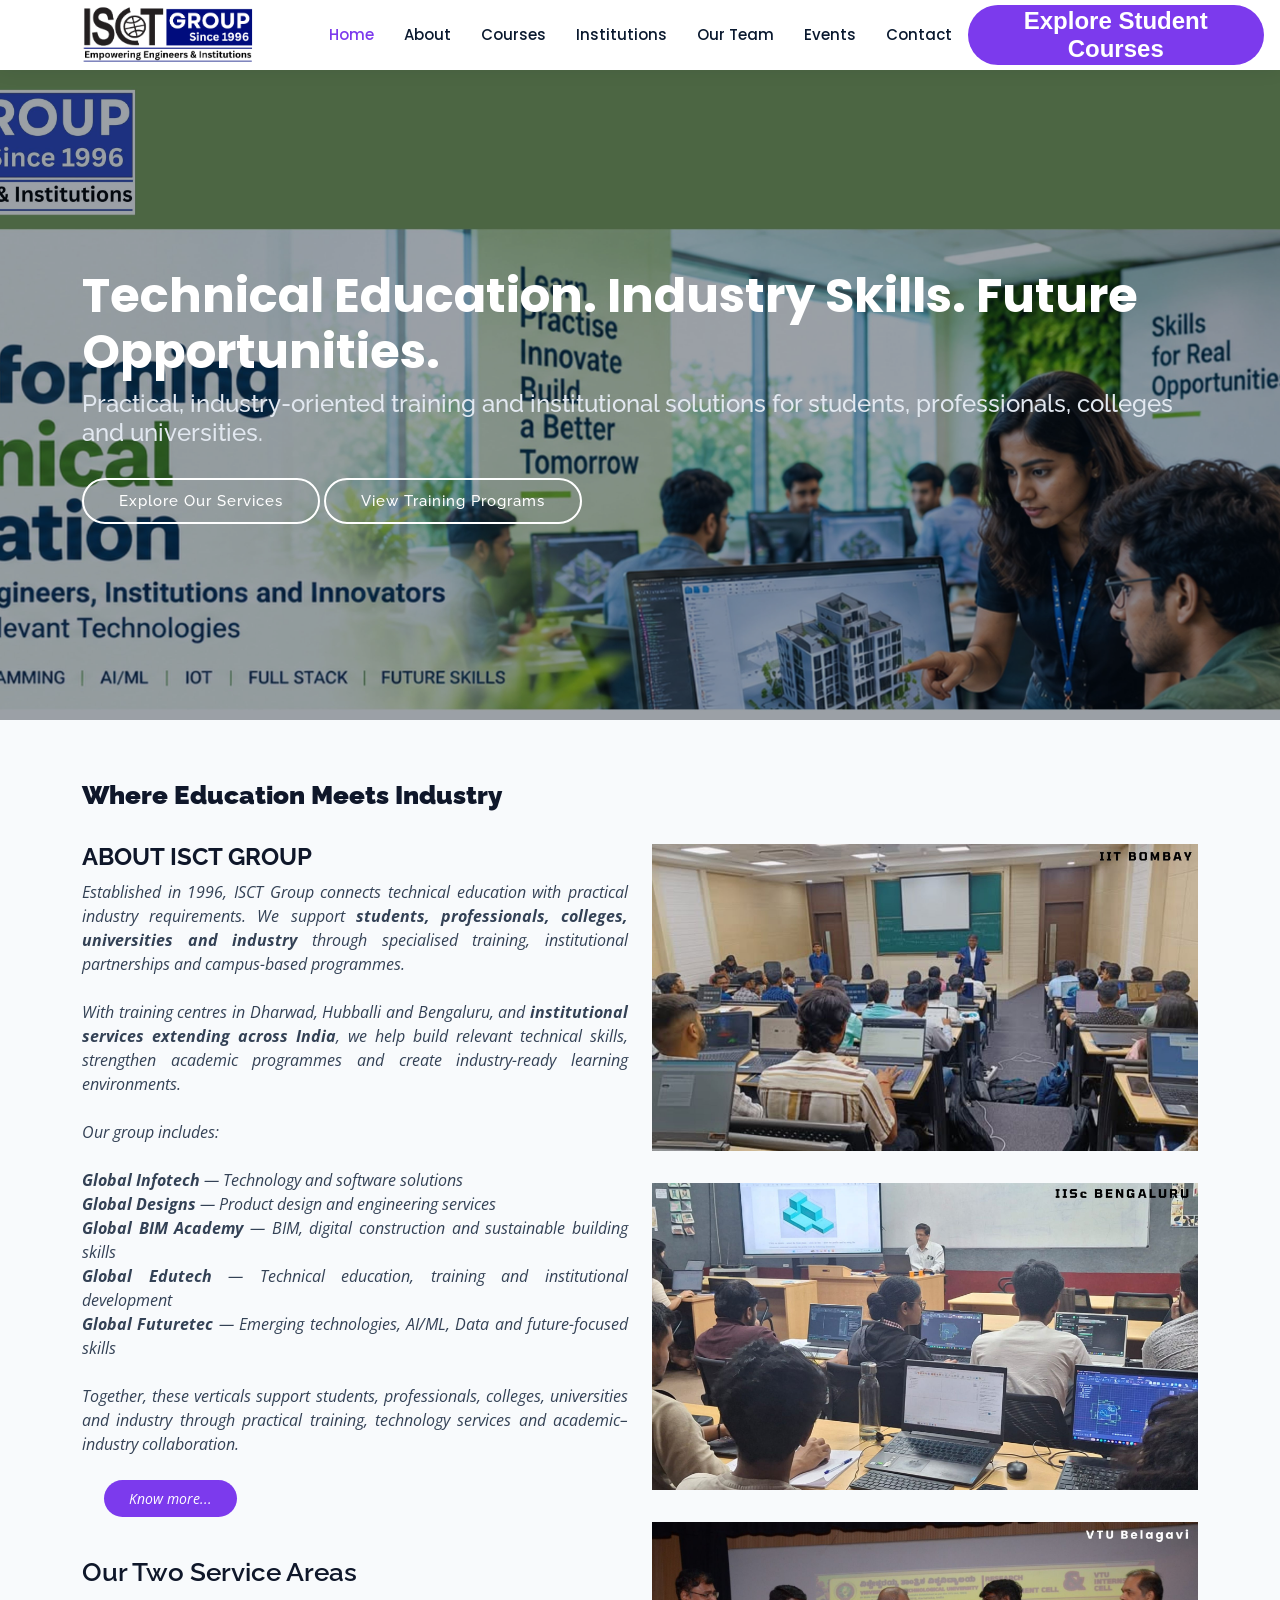
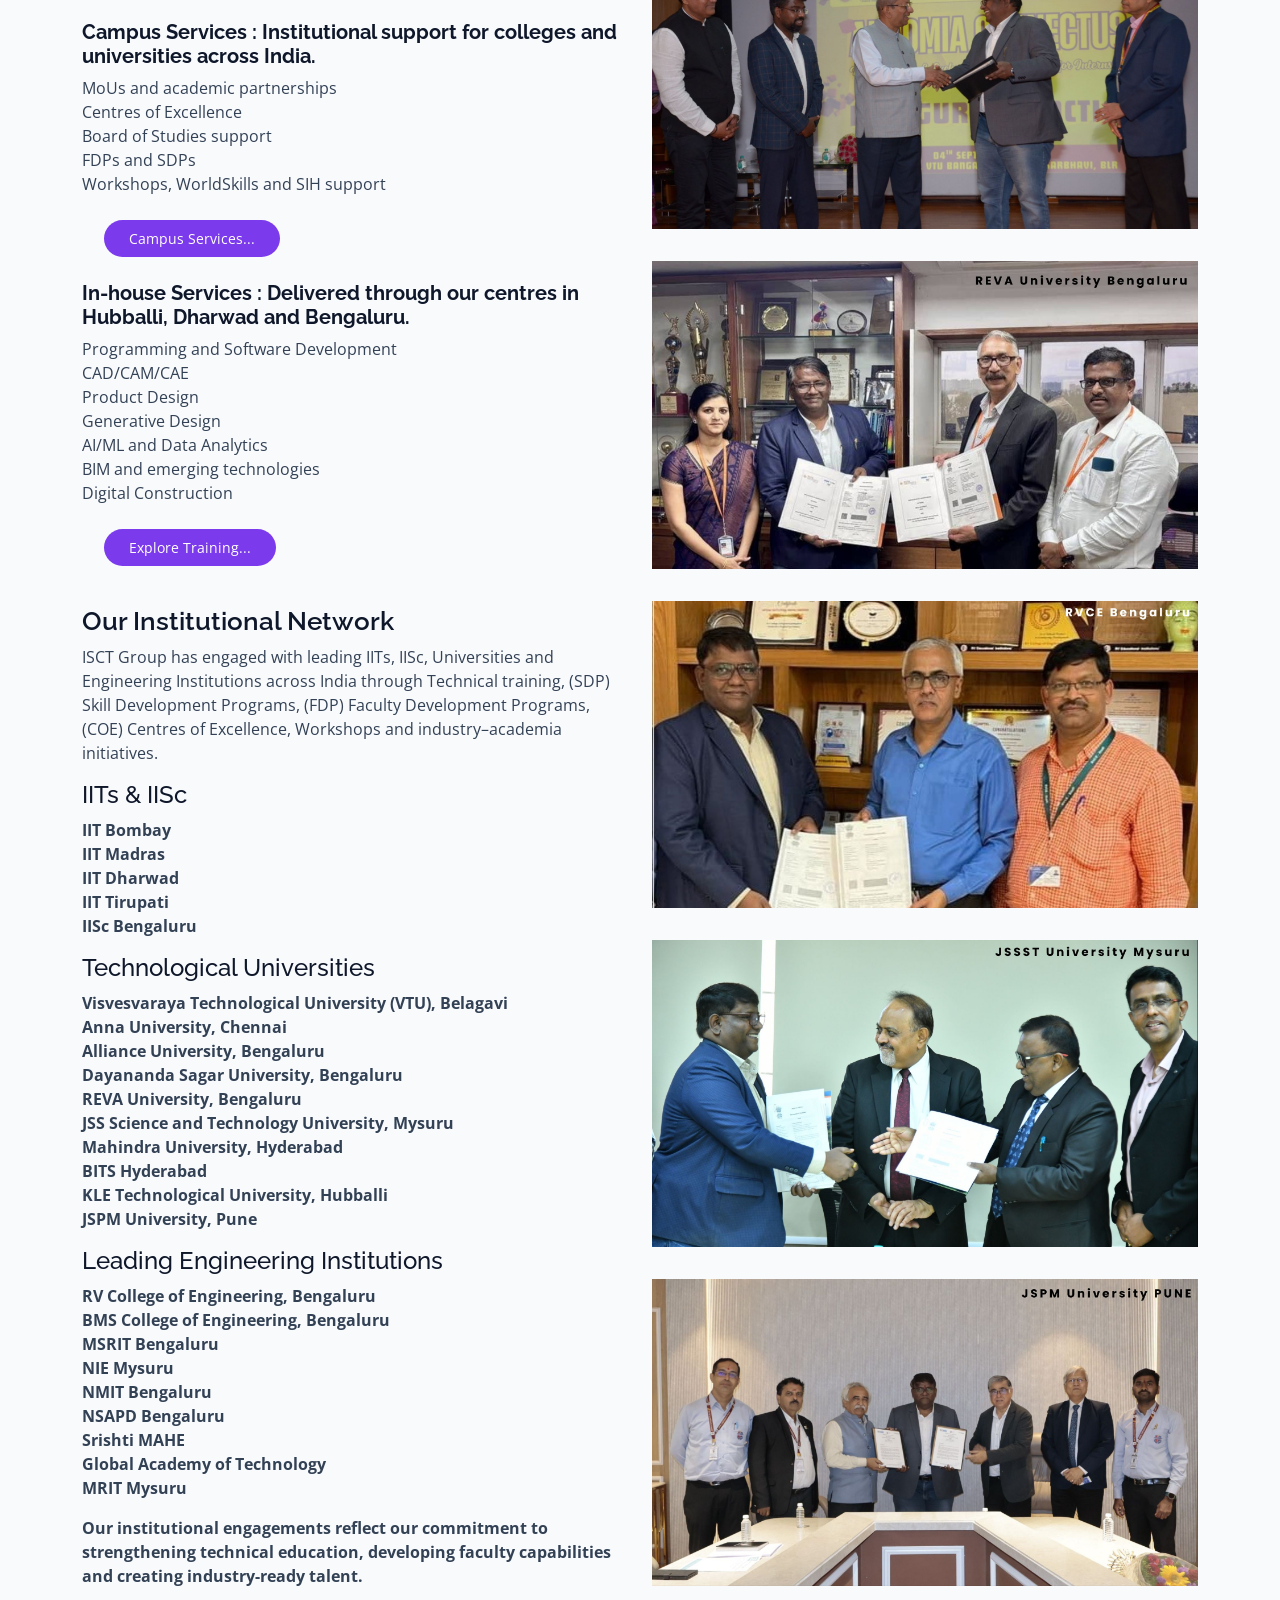
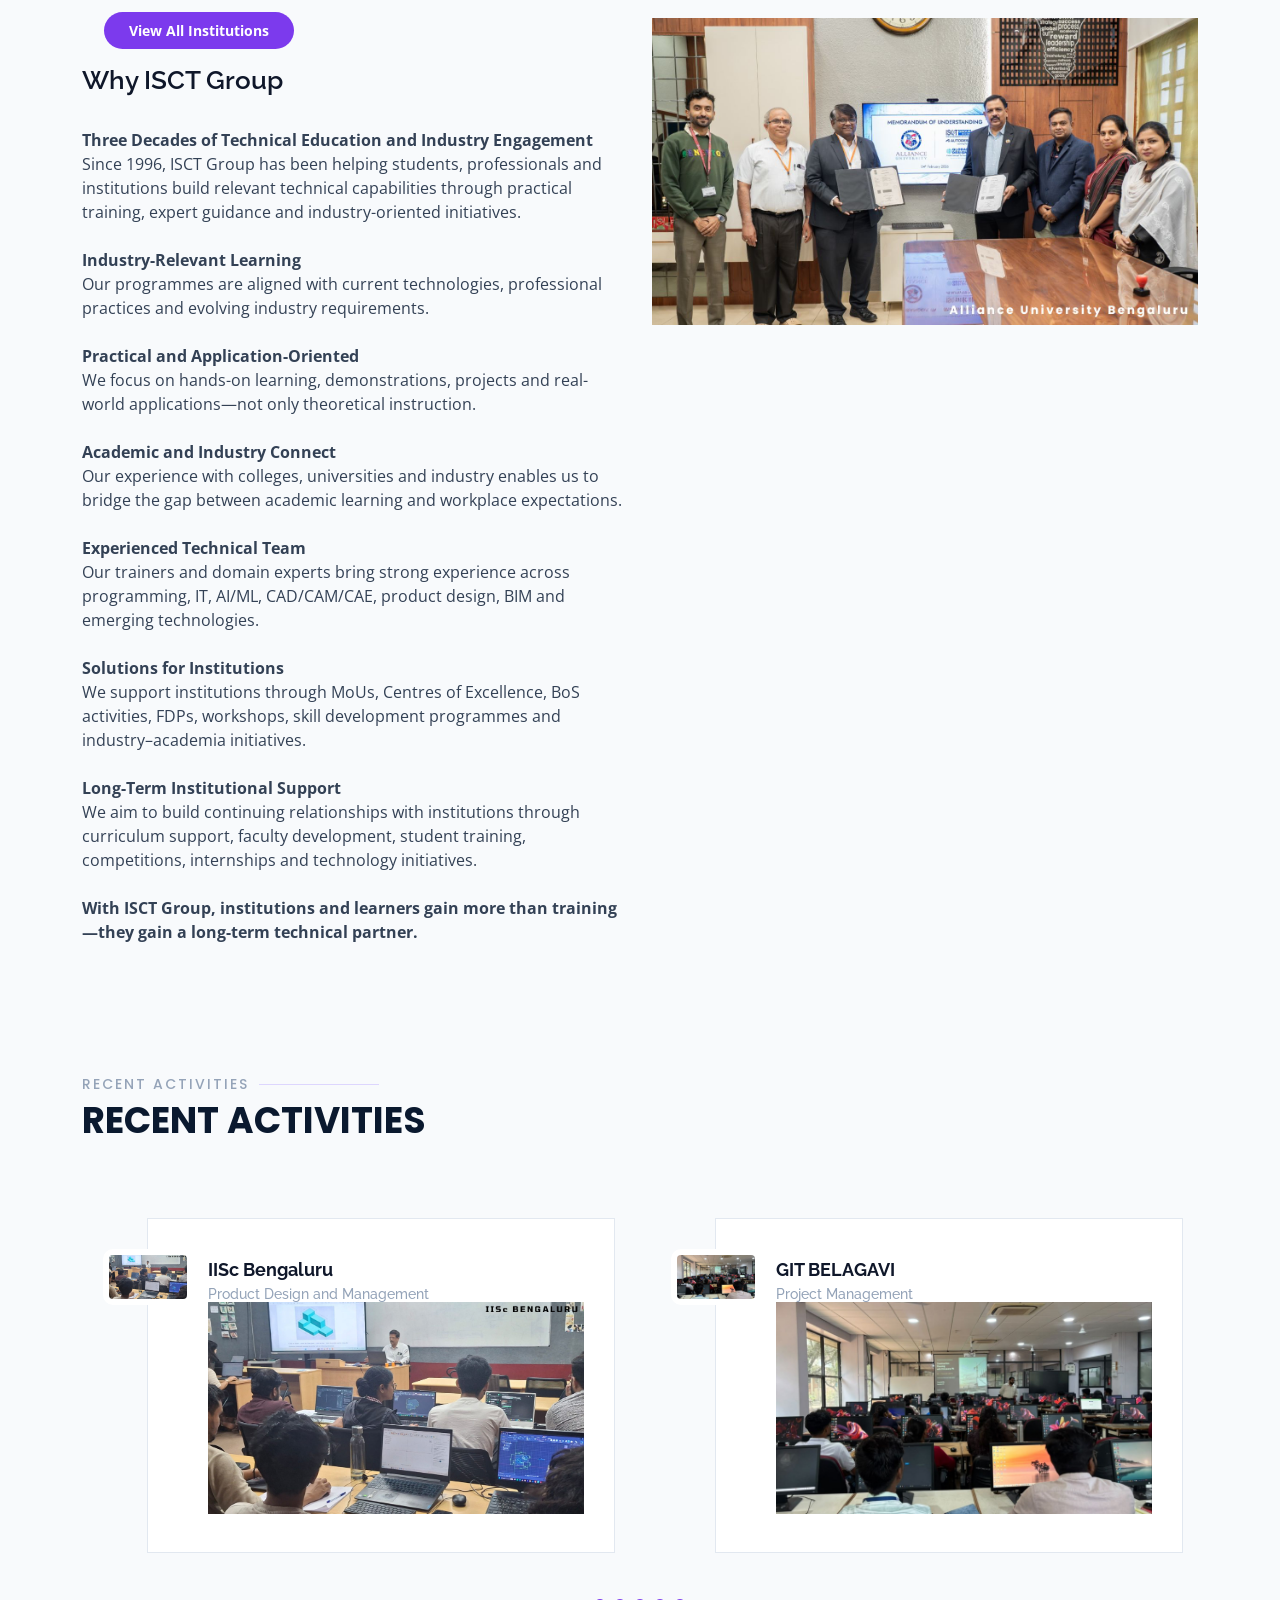
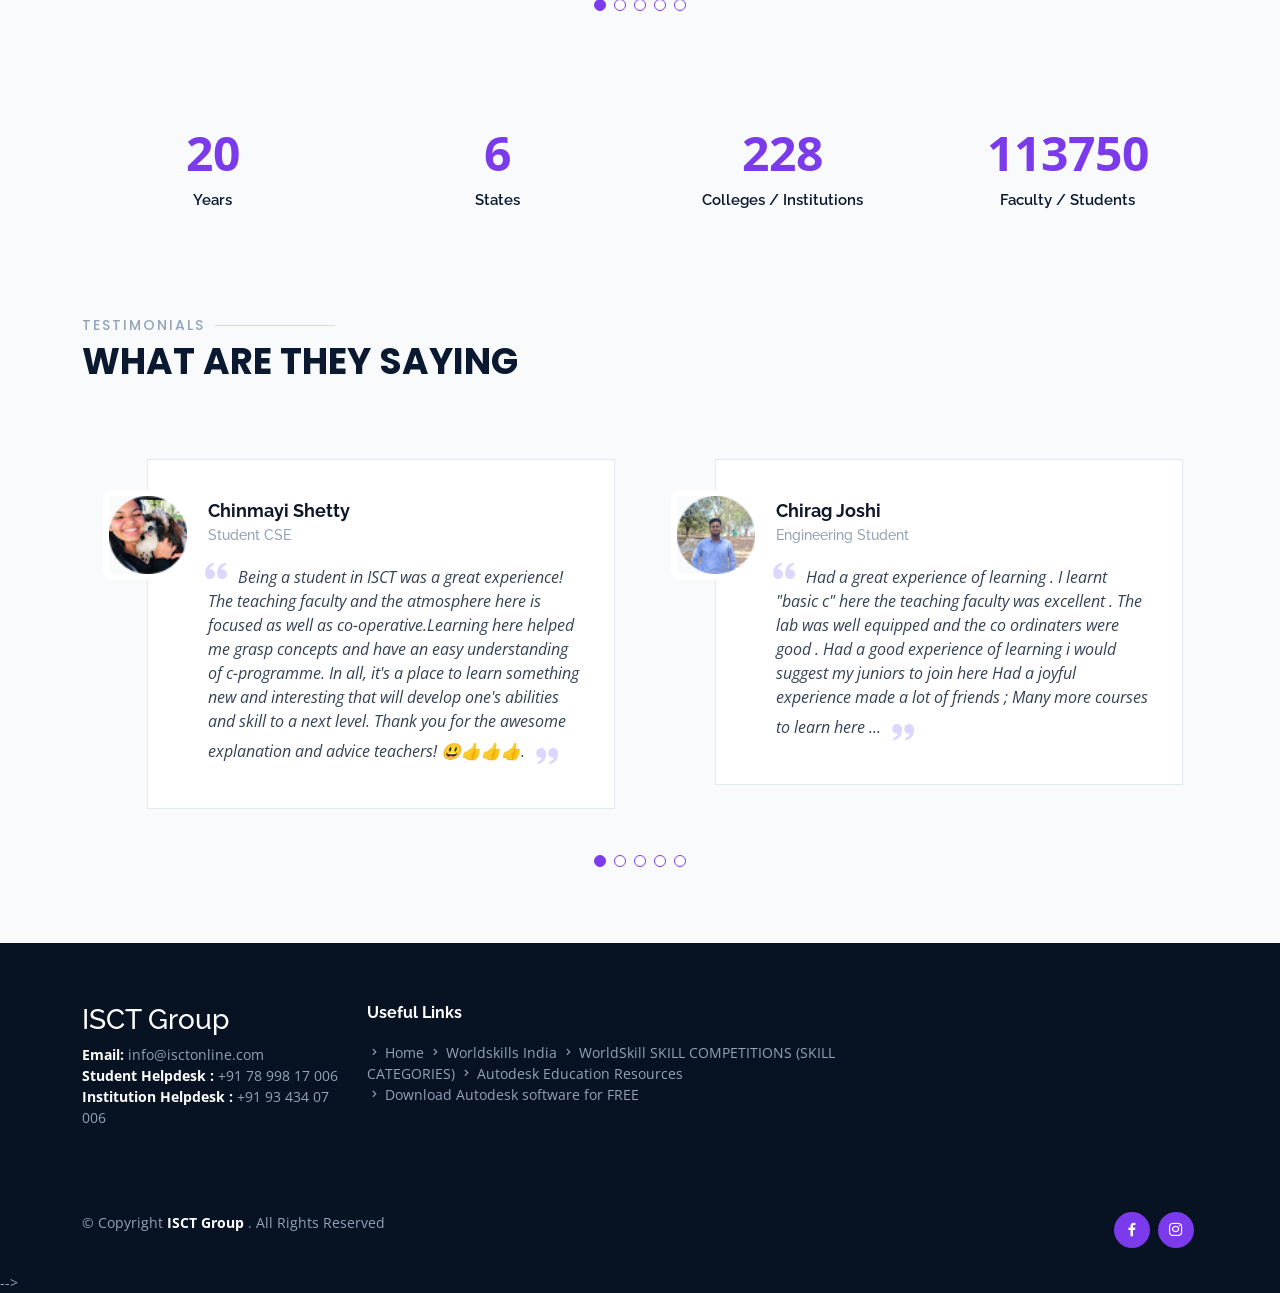
==== commit 0593ae76: "Version stylesheet URLs to refresh cached site styles" ====
--- a/index.html
+++ b/index.html
@@ -58,7 +58,7 @@
   <link href="assets/vendor/swiper/swiper-bundle.min.css" rel="stylesheet">
 
   <!-- Template Main CSS File -->
-  <link href="assets/css/style.css" rel="stylesheet">
+  <link href="assets/css/style.css?v=6fb23f4" rel="stylesheet">
 
   <!-- =======================================================
   * Template Name: Mentor
